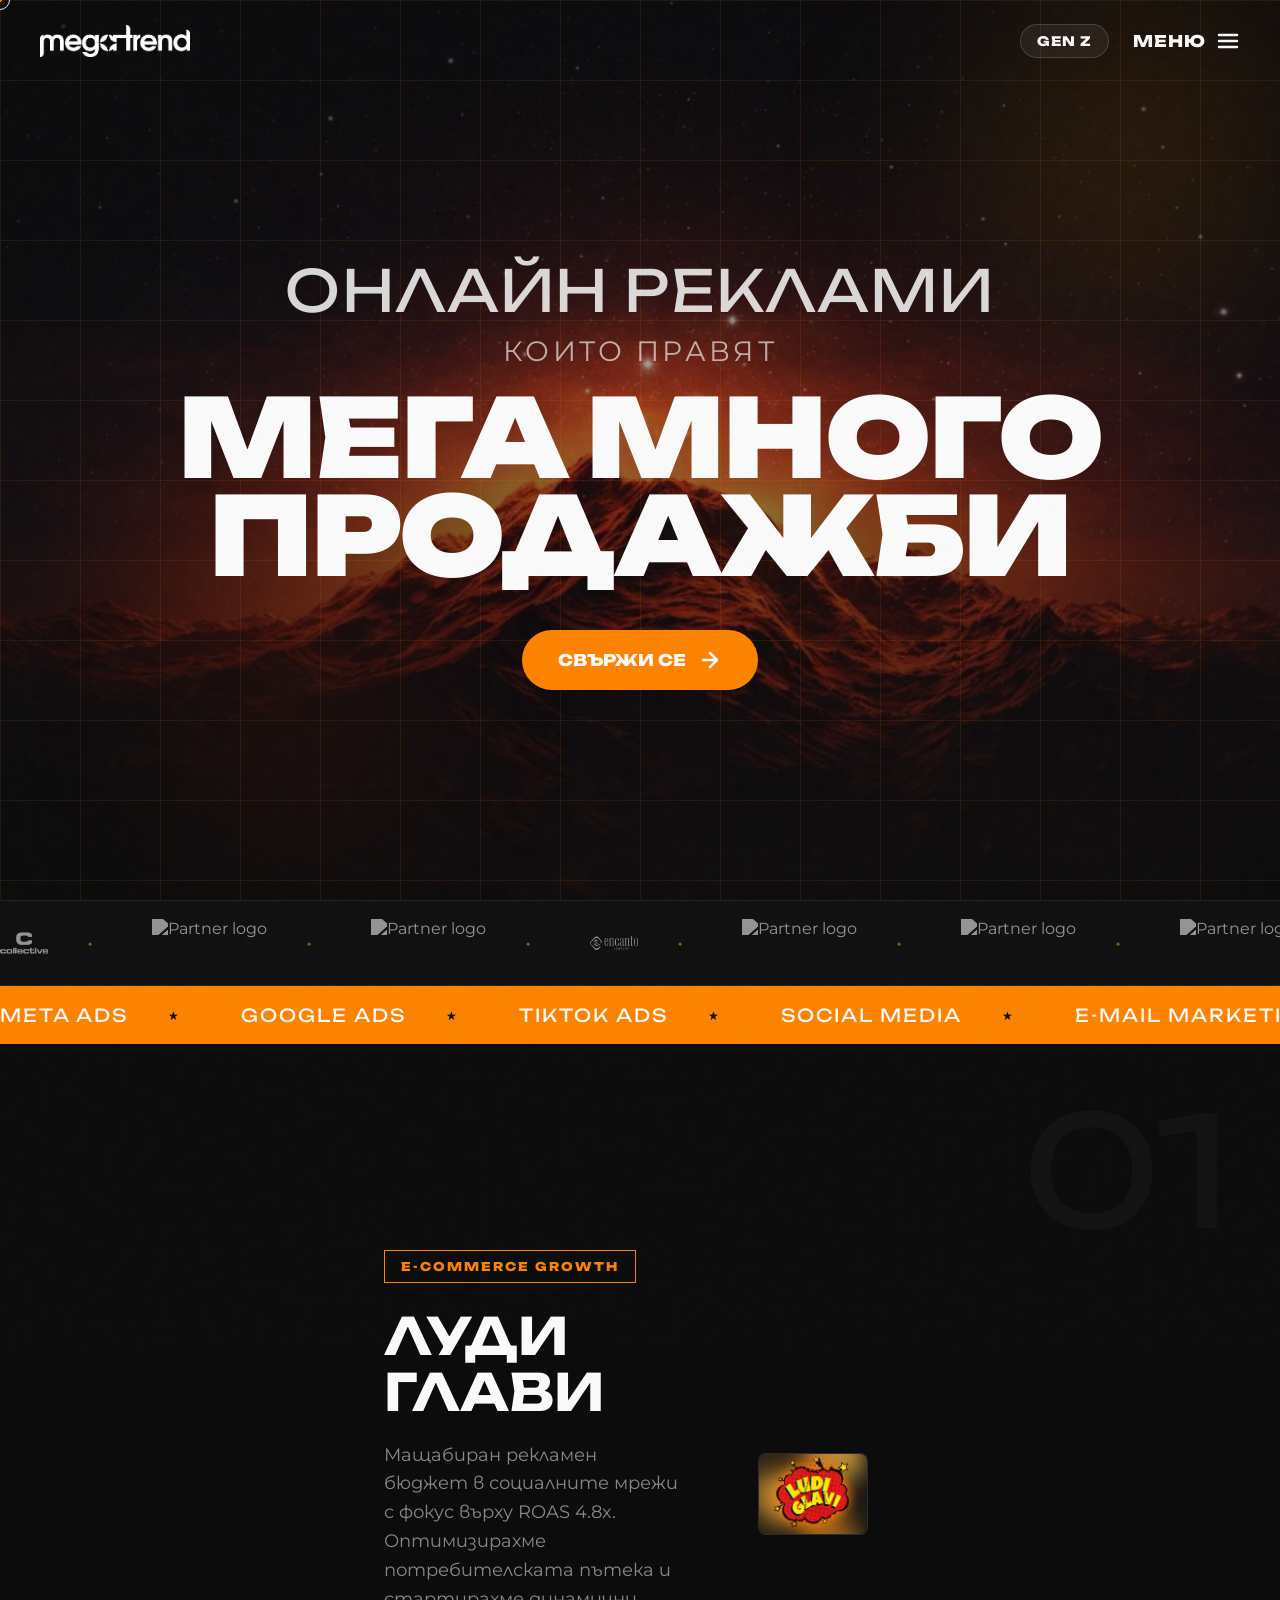
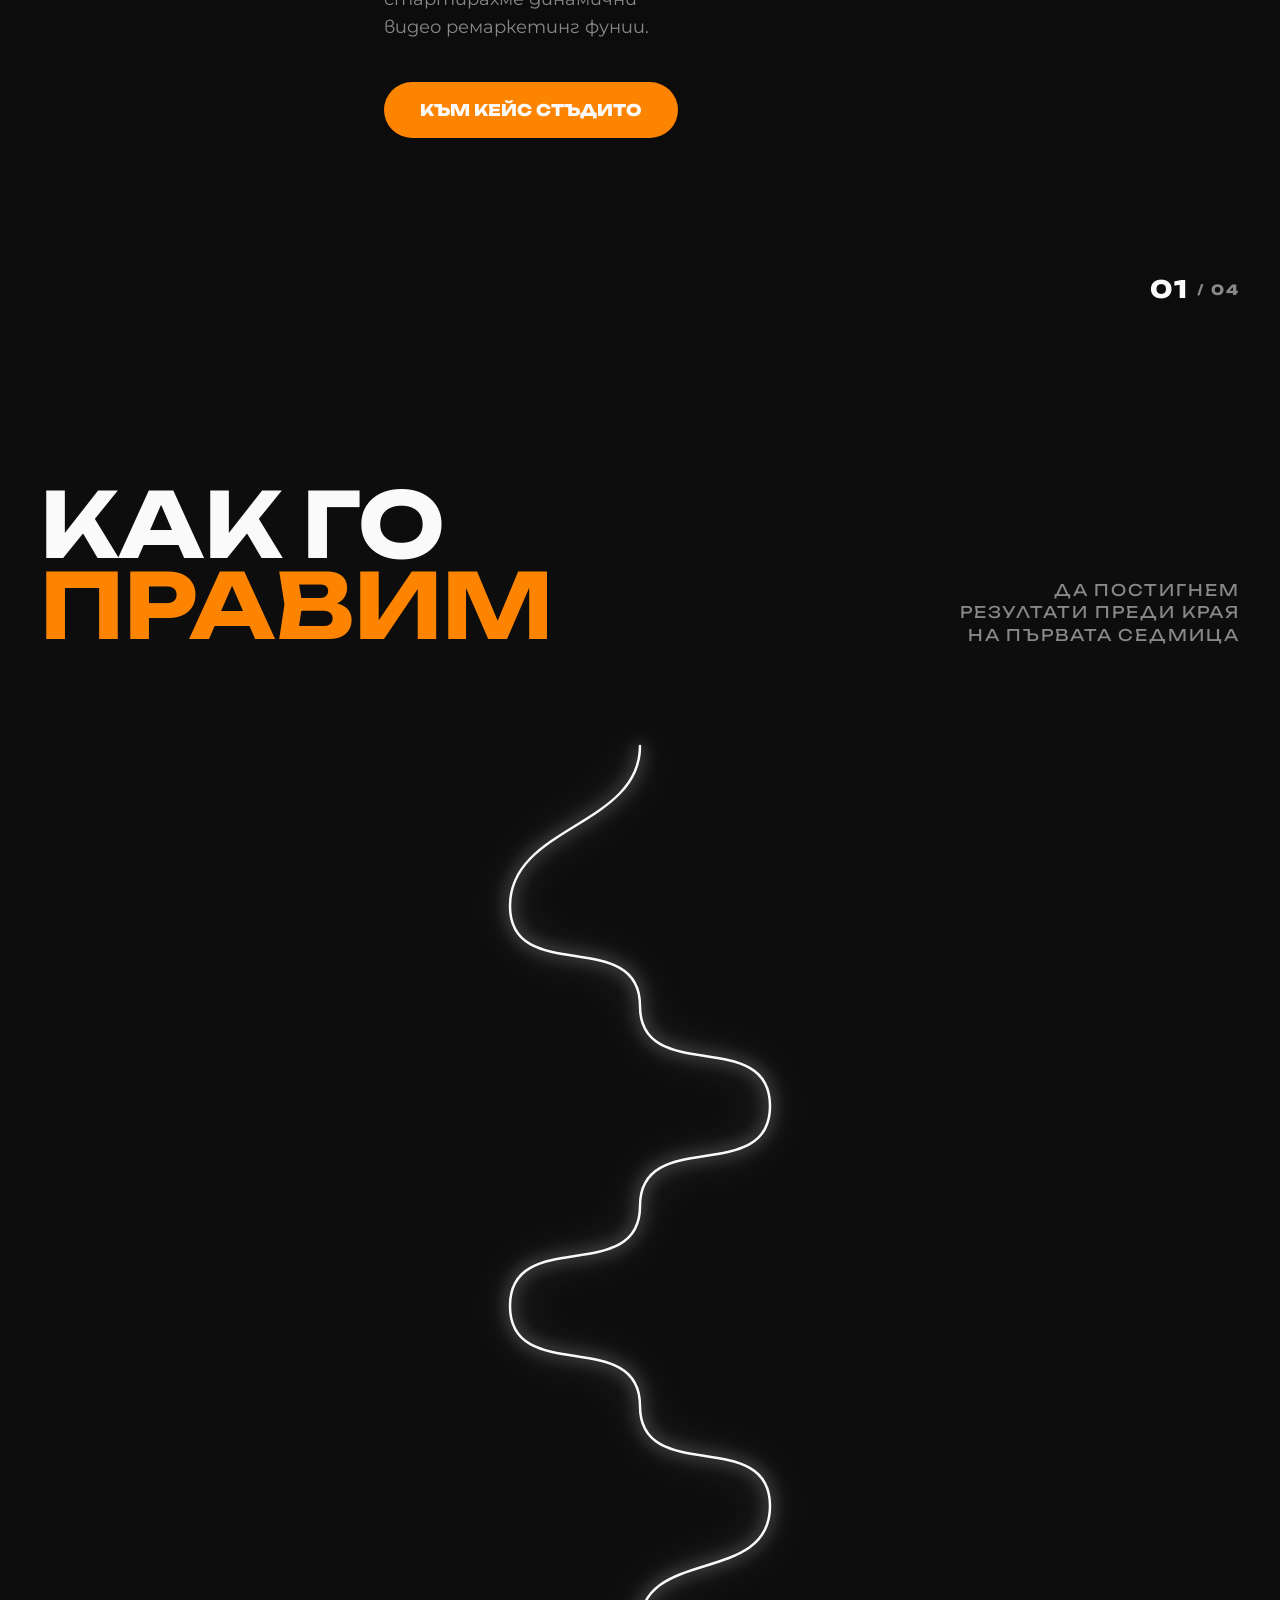
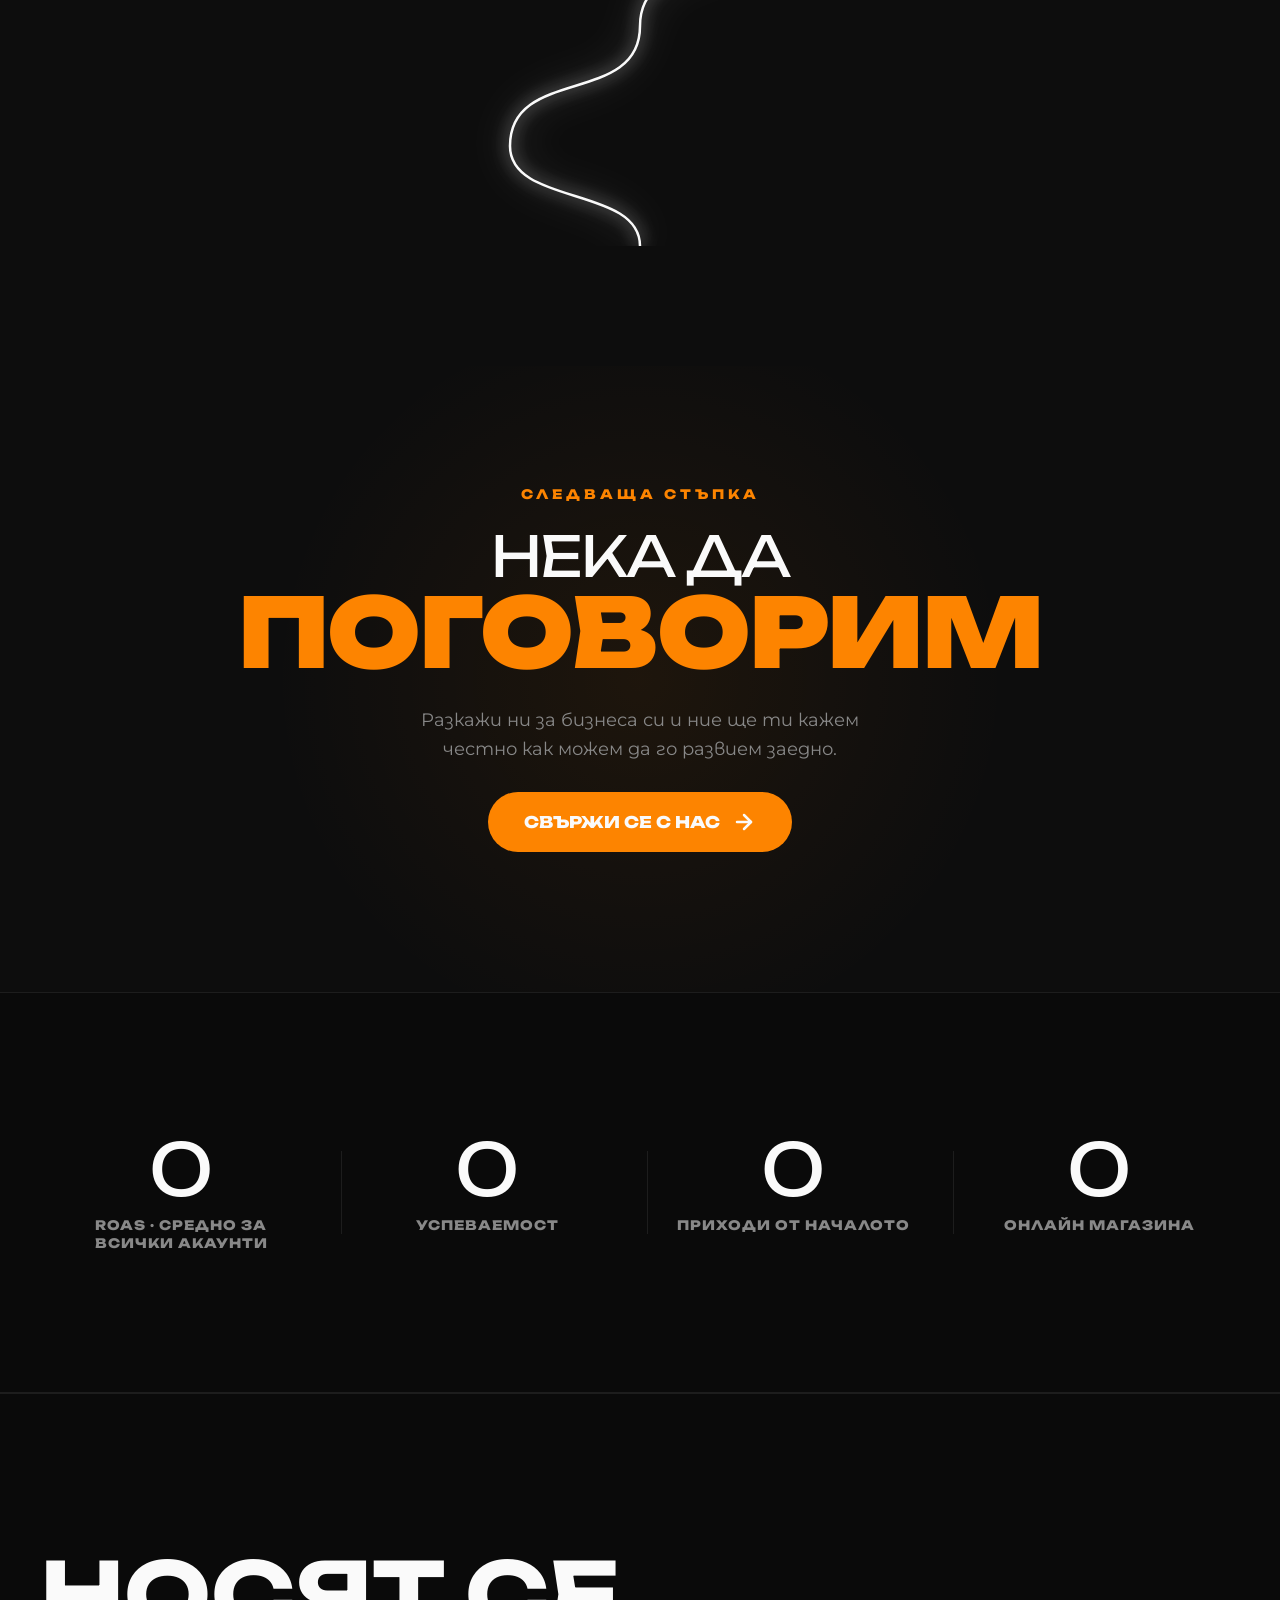
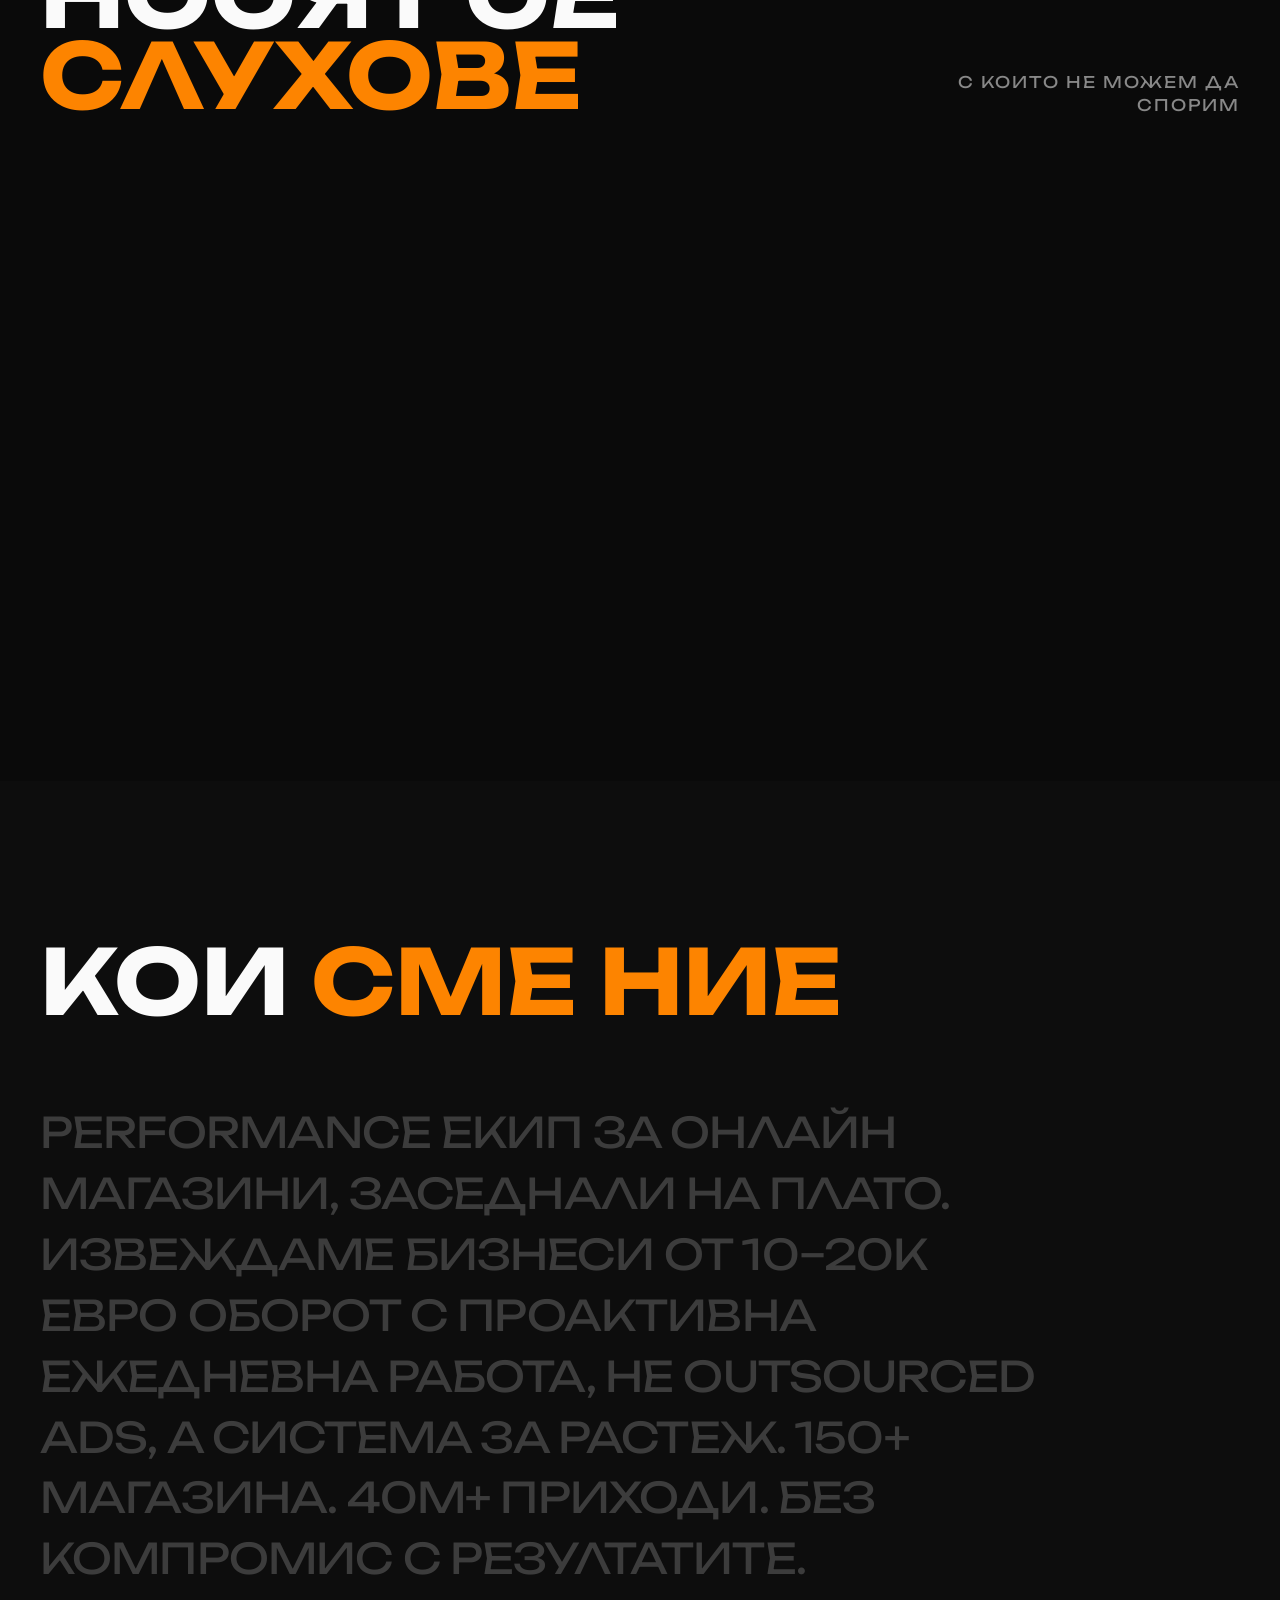
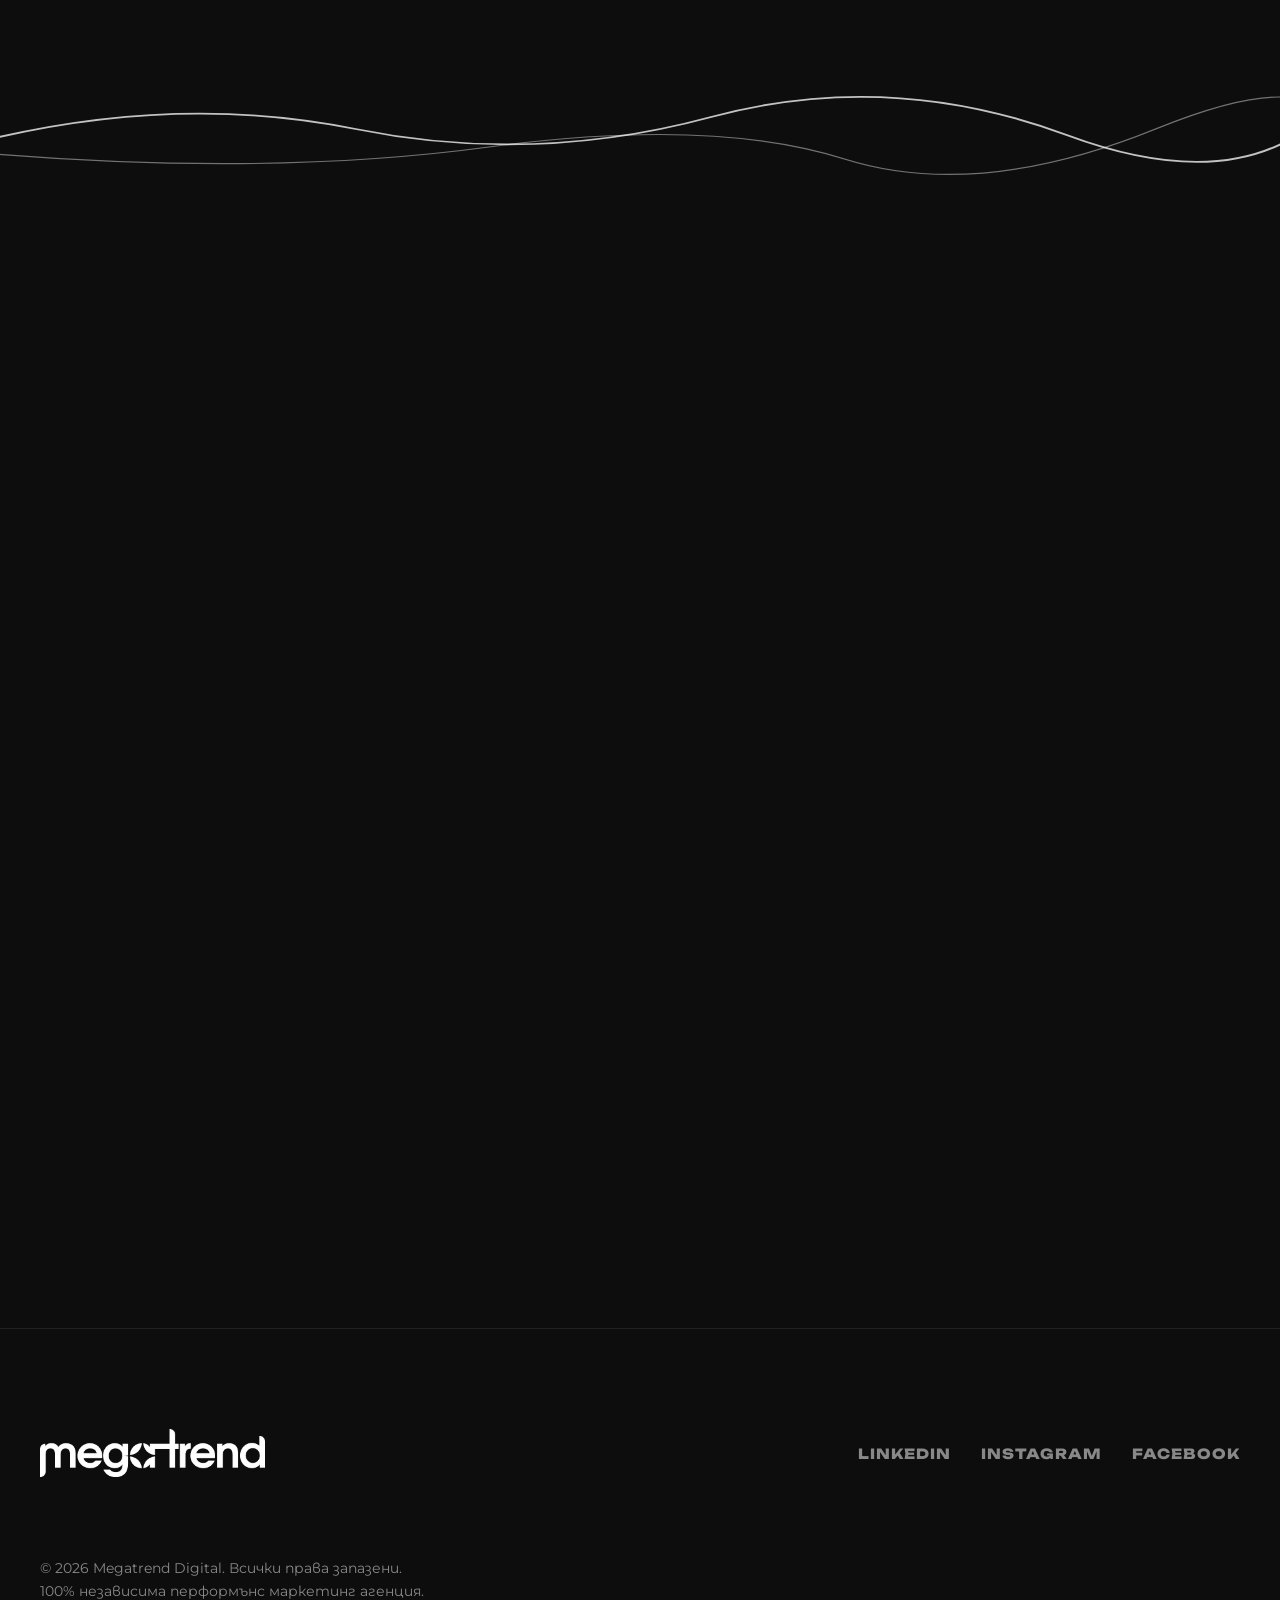
==== megatrend/index.html @ 22382634 "Add files via upload" ====
<!DOCTYPE html>
<html lang="bg">
<head>
  <meta charset="UTF-8">
  <meta name="viewport" content="width=device-width, initial-scale=1.0">
  <title>Megatrend Digital | Performance Marketing Agency</title>
  <meta name="description" content="Ние сме Megatrend Digital – перформънс маркетингова агенция за брандове, които искат да мащабират своя онлайн бизнес с измерим ROI и смели криейтиви.">
  
  <link rel="stylesheet" href="style.css">
  <script src="https://cdnjs.cloudflare.com/ajax/libs/gsap/3.12.5/gsap.min.js"></script>
  <script src="https://cdnjs.cloudflare.com/ajax/libs/gsap/3.12.5/ScrollTrigger.min.js"></script>
</head>
<body>

  <!-- Custom Cursor -->
  <div class="custom-cursor" id="customCursor">
    <div class="custom-cursor-text">ВИЖ</div>
  </div>
  <div class="custom-cursor-dot" id="customCursorDot"></div>

  <!-- Noise Background Overlay -->
  <div class="noise-overlay"></div>

  <!-- Main Header -->
  <header class="main-header">
    <a href="#" class="logo magnetic" id="headerLogo">
      <img src="assets/logo-white.png" alt="Megatrend" class="logo-img">
    </a>
    <div class="header-actions">
      <button class="lang-toggle magnetic" id="langToggle" aria-label="Switch language">GEN Z</button>
      <button class="menu-trigger magnetic" id="menuBtn">
        <span data-i18n="menu">МЕНЮ</span>
        <svg width="24" height="24" viewBox="0 0 24 24" fill="none" xmlns="http://www.w3.org/2000/svg">
          <path d="M3 12H21" stroke="currentColor" stroke-width="2.5" stroke-linecap="round"/>
          <path d="M3 6H21" stroke="currentColor" stroke-width="2.5" stroke-linecap="round"/>
          <path d="M3 18H21" stroke="currentColor" stroke-width="2.5" stroke-linecap="round"/>
        </svg>
      </button>
    </div>
  </header>

  <!-- Menu overlay + bubble -->
  <div class="nav-overlay" id="navOverlay"></div>
  <div class="nav-drawer" id="navDrawer">
    <button class="drawer-close" id="drawerClose" data-i18n="close">ЗАТВОРИ</button>
    <ul class="nav-menu">
      <li class="nav-item"><a href="#" class="nav-link" data-i18n="navHome">НАЧАЛО</a></li>
      <li class="nav-item"><a href="#works" class="nav-link" data-i18n="navWorks">ПРОЕКТИ</a></li>
      <li class="nav-item"><a href="#services" class="nav-link" data-i18n="navServices">КАКВО ПРАВИМ</a></li>
      <li class="nav-item"><a href="#about" class="nav-link" data-i18n="navAbout">КОИ СМЕ НИЕ</a></li>
      <li class="nav-item"><a href="#contact" class="nav-link" data-i18n="navContact">КОНТАКТИ</a></li>
    </ul>
    
    <div class="drawer-footer">
      <div class="drawer-info">
        <h4>Megatrend Digital</h4>
      </div>
      <div class="drawer-socials">
        <a href="#" class="magnetic">LinkedIn</a>
        <a href="#" class="magnetic">Instagram</a>
        <a href="#" class="magnetic">Facebook</a>
      </div>
    </div>
  </div>

  <!-- Hero Section -->
  <section class="hero-section">
    <div class="hero-bg">
      <img src="assets/hero-bg.png" alt="" class="hero-bg-img">
      <div class="hero-bg-gradient"></div>
    </div>
    <div class="grid-bg"></div>
    <div class="orb orb-1"></div>
    <div class="orb orb-2"></div>
    <div class="orb orb-3"></div>
    <div class="container">
      <h1 class="hero-title" id="heroTitle">
        <div class="hero-line"><span data-i18n="heroLine1">ОНЛАЙН РЕКЛАМИ</span></div>
        <div class="hero-line"><span class="hero-title-sub" data-i18n="heroLine3">КОИТО ПРАВЯТ</span></div>
        <div class="hero-line"><span class="hero-title-mega" data-i18n="heroLine4">МЕГА МНОГО ПРОДАЖБИ</span></div>
      </h1>
      <a href="#contact" class="hero-cta-btn magnetic">
        <span data-i18n="heroCta">СВЪРЖИ СЕ</span>
        <svg width="24" height="24" viewBox="0 0 24 24" fill="none" xmlns="http://www.w3.org/2000/svg">
          <path d="M5 12H19" stroke="currentColor" stroke-width="2.5" stroke-linecap="round" stroke-linejoin="round"/>
          <path d="M12 5L19 12L12 19" stroke="currentColor" stroke-width="2.5" stroke-linecap="round" stroke-linejoin="round"/>
        </svg>
      </a>
    </div>
  </section>

  <!-- Logos Marquee Strip (reverse direction) -->
  <div class="marquee-strip marquee-strip--logos">
    <div class="marquee-track marquee-track--reverse">
      <span class="marquee-logo-item"><img src="loga/82x82px_logo_1.png" alt="Partner logo"></span>
      <span class="marquee-logo-item"><img src="loga/untitled-design-6.png" alt="Partner logo"></span>
      <span class="marquee-logo-item"><img src="loga/untitled-design-5.png" alt="Partner logo"></span>
      <span class="marquee-logo-item"><img src="loga/82x82px_logo_2.png" alt="Partner logo"></span>
      <span class="marquee-logo-item"><img src="loga/parfen-svg.avif" alt="Partner logo"></span>
      <span class="marquee-logo-item"><img src="loga/untitled-design-7.png" alt="Partner logo"></span>
      <span class="marquee-logo-item"><img src="loga/untitled-design-4.png" alt="Partner logo"></span>
      <span class="marquee-logo-item"><img src="loga/82x82px_logo_6.png" alt="Partner logo"></span>
      <span class="marquee-logo-item"><img src="loga/untitled-design.png" alt="Partner logo"></span>
      <span class="marquee-logo-item"><img src="loga/82x82px_logo_1.png" alt="Partner logo"></span>
      <span class="marquee-logo-item"><img src="loga/untitled-design-6.png" alt="Partner logo"></span>
      <span class="marquee-logo-item"><img src="loga/untitled-design-5.png" alt="Partner logo"></span>
      <span class="marquee-logo-item"><img src="loga/82x82px_logo_2.png" alt="Partner logo"></span>
      <span class="marquee-logo-item"><img src="loga/parfen-svg.avif" alt="Partner logo"></span>
      <span class="marquee-logo-item"><img src="loga/untitled-design-7.png" alt="Partner logo"></span>
      <span class="marquee-logo-item"><img src="loga/untitled-design-4.png" alt="Partner logo"></span>
      <span class="marquee-logo-item"><img src="loga/82x82px_logo_6.png" alt="Partner logo"></span>
      <span class="marquee-logo-item"><img src="loga/untitled-design.png" alt="Partner logo"></span>
    </div>
  </div>

  <!-- Marquee Ticker Strip -->
  <div class="marquee-strip">
    <div class="marquee-track">
      <span class="marquee-item">META ADS</span>
      <span class="marquee-item">GOOGLE ADS</span>
      <span class="marquee-item">TIKTOK ADS</span>
      <span class="marquee-item">SOCIAL MEDIA</span>
      <span class="marquee-item">E-MAIL MARKETING</span>
      <span class="marquee-item">WEB DEVELOPMENT</span>
      <span class="marquee-item">BRANDING</span>
      <span class="marquee-item">MARKETING STRATEGY</span>
    </div>
  </div>

  <!-- Horizontal Scroll Section (Case Studies) -->
  <section class="horizontal-scroll-container" id="works">
    <div class="works-progress" id="worksProgress"></div>
    <div class="slide-counter" id="slideCounter">
      <span class="slide-counter-current" id="slideCounterNum">01</span>
      <span>/ 04</span>
    </div>
    <div class="horizontal-scroll-wrapper" id="scrollWrapper">
      
      <div class="horizontal-slide case-slide">
        <div class="slide-num">01</div>
        <div class="slide-content">
          <div class="slide-info case-reveal">
            <span class="slide-tag">E-commerce Growth</span>
            <h3>ЛУДИ ГЛАВИ</h3>
            <p>
              Мащабиран рекламен бюджет в социалните мрежи с фокус върху ROAS 4.8x. Оптимизирахме потребителската пътека и стартирахме динамични видео ремаркетинг фунии.
            </p>
            <a href="case-study-ludi-glavi.html" class="hero-cta-btn magnetic">
              <span data-i18n="caseCta">КЪМ КЕЙС СТЪДИТО</span>
            </a>
          </div>
          <div class="slide-media case-reveal">
            <div class="slide-img-mock">
              <img src="assets/ludiglavi.jpeg" alt="Луди Глави" style="width: 100%; height: 100%; object-fit: cover;">
            </div>
          </div>
        </div>
      </div>

      <div class="horizontal-slide case-slide">
        <div class="slide-num">02</div>
        <div class="slide-content">
          <div class="slide-info case-reveal">
            <span class="slide-tag">Lead Generation</span>
            <h3>Dragon Print</h3>
            <p>
              Автоматизирани фунии за лийдове в LinkedIn и Google Search. Чрез A/B тестване на landing страници увеличихме конверсията двойно.
            </p>
            <a href="case-study-dragon-print.html" class="hero-cta-btn magnetic">
              <span data-i18n="caseCta">КЪМ КЕЙС СТЪДИТО</span>
            </a>
          </div>
          <div class="slide-media case-reveal">
            <div class="slide-img-mock">
              <img src="assets/dragonprint.jpeg" alt="Dragon Print" style="width: 100%; height: 100%; object-fit: cover;">
            </div>
          </div>
        </div>
      </div>

      <div class="horizontal-slide case-slide">
        <div class="slide-num">03</div>
        <div class="slide-content">
          <div class="slide-info case-reveal">
            <span class="slide-tag">SaaS Marketing</span>
            <h3>ДЕТСКА АКАЕМИЯ SUPER KIDS</h3>
            <p>
              Глобална кампания в Google UAC, Apple Search Ads и TikTok Spark Ads. 120+ криейтив вариации в 14 държави.
            </p>
            <a href="case-study-super-kids.html" class="hero-cta-btn magnetic">
              <span data-i18n="caseCta">КЪМ КЕЙС СТЪДИТО</span>
            </a>
          </div>
          <div class="slide-media case-reveal">
            <div class="slide-img-mock">
              <img src="assets/superkids.jpeg" alt="Super Kids Academy" style="width: 100%; height: 100%; object-fit: cover;">
            </div>
          </div>
        </div>
      </div>

      <div class="horizontal-slide case-slide">
        <div class="slide-num">04</div>
        <div class="slide-content">
          <div class="slide-info case-reveal">
            <span class="slide-tag">E-commerce Scalability</span>
            <h3>Liv.bg</h3>
            <p>
              Цялостна performance маркетинг стратегия, целяща максимален обхват и висока възвръщаемост на инвестициите за продуктовата гама.
            </p>
            <a href="case-study-liv-bg.html" class="hero-cta-btn magnetic">
              <span data-i18n="caseCta">КЪМ КЕЙС СТЪДИТО</span>
            </a>
          </div>
          <div class="slide-media case-reveal">
            <div class="slide-img-mock">
              <img src="assets/liv.jpeg" alt="Liv.bg" style="width: 100%; height: 100%; object-fit: cover;">
            </div>
          </div>
        </div>
      </div>

    </div>
  </section>

  <!-- Process Path Section -->
  <section class="path-section" id="services">
    <div class="container">
      <div class="section-header">
        <h2 class="section-title"><span data-i18n="servicesTitle1">КАК ГО</span> <span data-i18n="servicesTitle2">ПРАВИМ</span></h2>
        <div class="section-sub" data-i18n="servicesSub">да постигнем резултати преди края на първата седмица</div>
      </div>

      <div class="process-timeline" id="processTimeline">
        <svg class="process-path-svg" viewBox="0 0 900 1120" preserveAspectRatio="xMidYMid meet" aria-hidden="true">
          <path class="process-path-bg" id="processPathBg" d="M450,20 C450,100 320,100 320,180 C320,260 450,200 450,280 C450,360 580,300 580,380 C580,460 450,400 450,480 C450,560 320,500 320,580 C320,660 450,600 450,680 C450,760 580,700 580,780 C580,860 450,820 450,900 C450,980 320,940 320,1020 C320,1080 450,1060 450,1120" fill="none"/>
          <path class="process-path-glow" id="processPathGlow" d="M450,20 C450,100 320,100 320,180 C320,260 450,200 450,280 C450,360 580,300 580,380 C580,460 450,400 450,480 C450,560 320,500 320,580 C320,660 450,600 450,680 C450,760 580,700 580,780 C580,860 450,820 450,900 C450,980 320,940 320,1020 C320,1080 450,1060 450,1120" fill="none"/>
        </svg>

        <div class="process-step process-step--left" data-step="1">
          <div class="process-step-circle">
            <span class="process-step-num">01</span>
          </div>
          <div class="process-step-card">
            <p data-i18n="pathStep1">Одит<br>до 24 часа</p>
          </div>
        </div>
        <div class="process-step process-step--right" data-step="2">
          <div class="process-step-circle">
            <span class="process-step-num">02</span>
          </div>
          <div class="process-step-card">
            <p data-i18n="pathStep2">Прогнози и цели<br>до 48</p>
          </div>
        </div>
        <div class="process-step process-step--left" data-step="3">
          <div class="process-step-circle">
            <span class="process-step-num">03</span>
          </div>
          <div class="process-step-card">
            <p data-i18n="pathStep3">Маркетинг план<br>до 72</p>
          </div>
        </div>
        <div class="process-step process-step--right" data-step="4">
          <div class="process-step-circle">
            <span class="process-step-num">04</span>
          </div>
          <div class="process-step-card">
            <p data-i18n="pathStep4">Старт на първите реклами<br>92 часа</p>
          </div>
        </div>
        <div class="process-step process-step--left" data-step="5">
          <div class="process-step-circle">
            <span class="process-step-num">05</span>
          </div>
          <div class="process-step-card">
            <p data-i18n="pathStep5">Първи резултати от нашата работа<br>до 168 часа</p>
          </div>
        </div>
      </div>
    </div>
  </section>
  
    <!-- Path CTA Section -->
    <section class="path-cta-section">
      <div class="container">
        <div class="path-cta-inner">
          <div class="path-cta-label" data-i18n="pathCtaLabel">СЛЕДВАЩА СТЪПКА</div>
          <h2 class="path-cta-heading">
            <span data-i18n="pathCtaLine1">НЕКА ДА</span>
            <span class="path-cta-accent" data-i18n="pathCtaLine2">ПОГОВОРИМ</span>
          </h2>
          <p class="path-cta-sub" data-i18n="pathCtaSub">Разкажи ни за бизнеса си и ние ще ти кажем честно как можем да го развием заедно.</p>
          <a href="#contact" class="hero-cta-btn magnetic">
            <span data-i18n="pathCtaBtn">СВЪРЖИ СЕ С НАС</span>
            <svg width="24" height="24" viewBox="0 0 24 24" fill="none" xmlns="http://www.w3.org/2000/svg">
              <path d="M5 12H19" stroke="currentColor" stroke-width="2.5" stroke-linecap="round" stroke-linejoin="round"/>
              <path d="M12 5L19 12L12 19" stroke="currentColor" stroke-width="2.5" stroke-linecap="round" stroke-linejoin="round"/>
            </svg>
          </a>
        </div>
      </div>
    </section>  

  <!-- Interactive Stats Board -->
  <section class="stats-section" id="stats">
    <div class="container">
      <div class="stats-grid">
        <div class="stat-item">
          <div class="stat-num" id="stat1">0</div>
          <div class="stat-label" data-i18n="stat1">ROAS · СРЕДНО ЗА ВСИЧКИ АКАУНТИ</div>
        </div>
        <div class="stat-item">
          <div class="stat-num" id="stat2">0</div>
          <div class="stat-label" data-i18n="stat2">УСПЕВАЕМОСТ</div>
        </div>
        <div class="stat-item">
          <div class="stat-num" id="stat3">0</div>
          <div class="stat-label" data-i18n="stat3">ПРИХОДИ ОТ НАЧАЛОТО</div>
        </div>
        <div class="stat-item">
          <div class="stat-num" id="stat4">0</div>
          <div class="stat-label" data-i18n="stat4">ОНЛАЙН МАГАЗИНА</div>
        </div>
      </div>
    </div>
  </section>

  <!-- Testimonials -->
  <section class="testimonials-section" id="testimonials">
    <div class="container">
      <div class="section-header">
        <h2 class="section-title"><span data-i18n="testTitle1">НОСЯТ СЕ</span> <span data-i18n="testTitle2">СЛУХОВЕ</span></h2>
        <div class="section-sub" data-i18n="testSub">с които не можем да спорим</div>
      </div>
      <div class="testimonials-track" id="testimonialsTrack">
        <div class="testimonial-card" data-tilt="1">
          <div class="testimonial-inner">
            <div class="testimonial-quote">"</div>
            <div class="testimonial-stars">★★★★★</div>
            <p class="testimonial-text" data-i18n="test1text">Препоръчвам с две ръце!!! Професионалист в работата си! Издигна моите социални мрежи на високо ниво.</p>
            <div class="testimonial-author">
              <div class="testimonial-avatar">IP</div>
              <div>
                <strong data-i18n="test1name">Artifox Studio</strong>
                <span data-i18n="test1role">Founder</span>
              </div>
            </div>
          </div>
        </div>
        <div class="testimonial-card" data-tilt="2">
          <div class="testimonial-inner">
            <div class="testimonial-quote">"</div>
            <div class="testimonial-stars">★★★★★</div>
            <p class="testimonial-text" data-i18n="test2text">Изключително съм доволен от услугите на фирма Mega Trend Digital. Екипът работи професионално и реагира бързо при възникнали последващи въпроси и проблеми. Отново бих се възползвал от техните услуги за управление на рекламни ми акаунти в Meta и Google.</p>
            <div class="testimonial-author">
              <div class="testimonial-avatar">bp</div>
              <div>
                <strong data-i18n="test2name">bgpampersi</strong>
                <span data-i18n="test2role">Founder</span>
              </div>
            </div>
          </div>
        </div>
        <div class="testimonial-card" data-tilt="3">
          <div class="testimonial-inner">
            <div class="testimonial-quote">"</div>
            <div class="testimonial-stars">★★★★★</div>
            <p class="testimonial-text" data-i18n="test3text">Невероятни професионалисти! Това, което получих и продължавам да получавам като услуга, е над обичайното ниво за българския пазар.</p>
            <div class="testimonial-author">
              <div class="testimonial-avatar">PG</div>
              <div>
                <strong data-i18n="test3name">Петър Гроздев</strong>
                <span data-i18n="test3role">Founder</span>
              </div>
            </div>
          </div>
        </div>
      </div>
    </div>
  </section>

  <!-- About Section -->
  <section class="about-section" id="about">
    <div class="container">
      <div class="section-header">
        <h2 class="section-title"><span data-i18n="aboutTitle1">КОИ</span> <span data-i18n="aboutTitle2">СМЕ НИЕ</span></h2>
      </div>
      <div class="about-text" id="aboutText" data-i18n="aboutText">
        Performance екип за онлайн магазини, заседнали на плато. Извеждаме бизнеси от 10–20K евро оборот с проактивна ежедневна работа, не outsourced ads, а система за растеж. 150+ магазина. 40M+ приходи. Без компромис с резултатите.
      </div>
    </div>
  </section>

  <!-- Contact overlap wrapper -->
  <div class="contact-overlap-zone" id="contactOverlapZone">
  <!-- Chalk scratch transition -->
  <div class="chalk-bridge" id="chalkBridge">
    <svg class="chalk-svg" viewBox="0 0 1440 200" preserveAspectRatio="none" aria-hidden="true">
      <path class="chalk-path" id="chalkPath1" d="M-20,120 Q200,40 400,100 T800,80 T1200,110 T1500,60" fill="none"/>
      <path class="chalk-path chalk-path--2" id="chalkPath2" d="M-20,140 Q300,180 550,130 T950,150 T1300,100 T1500,130" fill="none"/>
    </svg>
  </div>

  <!-- Contact Section -->
  <section class="contact-section" id="contact">
    <div class="container">
      <div class="contact-card" id="contactCard">
        <div class="contact-layout">
        
        <div class="contact-header">
          <h2 data-i18n="contactHeading">СВЪРЖИ СЕ С НАС</h2>
          <p data-i18n="contactDesc">
            Не работим с всеки. Работим само с брандове, които са готови да инвестират, да тестват агресивно и да скалират сериозно. Ако това си ти – свържи се с нас.
          </p>
          <div class="contact-info">
            <div class="contact-info-item">
              <h4 data-i18n="contactEmailLabel">ПИШИ НИ</h4>
              <a href="mailto:hello@megatrenddigital.com" class="magnetic">office@megatrenddigital.com</a>
            </div>
            <div class="contact-info-item">
              <h4 data-i18n="contactPhoneLabel">ОБАДИ СЕ</h4>
              <a href="tel:+359888888888" class="magnetic">+359 877 722 096</a>
            </div>
          </div>
        </div>

        <div>
          <form class="contact-form" id="contactForm">
            <!-- Name -->
            <div class="form-group">
              <input type="text" id="nameInput" class="form-input" placeholder=" " required>
              <label for="nameInput" class="form-label" data-i18n="formName">Име</label>
            </div>
            <!-- Email -->
            <div class="form-group">
              <input type="email" id="emailInput" class="form-input" placeholder=" " required>
              <label for="emailInput" class="form-label" data-i18n="formEmail">Имейл</label>
            </div>
                        <!-- Phone -->
                        <div class="form-group">
                          <input type="tel" id="phoneInput" class="form-input" placeholder=" ">
                          <label for="phoneInput" class="form-label">Телефон <span class="form-optional">(опционално)</span></label>
                        </div>
            <!-- Website (optional) -->
            <div class="form-group">
              <input type="url" id="websiteInput" class="form-input" placeholder=" ">
              <label for="websiteInput" class="form-label"><span data-i18n="formWebsite">Уебсайт</span> <span class="form-optional" data-i18n="formOptional">(опционално)</span></label>
            </div>
            <!-- Message -->
            <div class="form-group form-group--textarea">
              <textarea id="msgInput" class="form-input form-textarea" placeholder=" " rows="3" required></textarea>
              <label for="msgInput" class="form-label" data-i18n="formMsg">Съобщение</label>
            </div>

            <!-- Budget Slider -->
            <div class="form-group form-group--slider">
              <div class="slider-header">
                <span class="slider-label" data-i18n="formBudget">Месечен бюджет за реклама (€)</span>
                <span class="slider-value" id="budgetDisplay">1 000 €</span>
              </div>
              <div class="slider-track-wrap">
                <input type="range" id="budgetSlider" class="budget-slider" min="500" max="50000" step="500" value="1000">
                <div class="slider-fill" id="sliderFill"></div>
              </div>
              <div class="slider-ticks">
                <span>500€</span>
                <span>10K€</span>
                <span>25K€</span>
                <span>50K€+</span>
              </div>
            </div>

            <!-- Service chips -->
            <div class="form-group form-group--chips">
              <div class="chips-label" data-i18n="formService">Избери услуга</div>
              <div class="chips-grid" id="serviceChips">
                <button type="button" class="chip" data-value="Meta Ads">Meta Ads</button>
                <button type="button" class="chip" data-value="Google Ads">Google Ads</button>
                <button type="button" class="chip" data-value="TikTok Ads">TikTok Ads</button>
                <button type="button" class="chip" data-value="Social Media">Social Media</button>
                <button type="button" class="chip" data-value="E-mail Marketing">E-mail Marketing</button>
                <button type="button" class="chip" data-value="Marketing Strategy">Marketing Strategy</button>
                <button type="button" class="chip" data-value="Branding">Branding</button>
                <button type="button" class="chip" data-value="Web Development">Web Development</button>
              </div>
              <input type="hidden" id="serviceInput" name="service">
            </div>

            <button type="submit" class="submit-btn magnetic" data-i18n="formSubmit">ИЗПРАТИ ЗАПИТВАНЕ</button>
          </form>
        </div>

        </div>
      </div>
    </div>
  </section>
  </div>

  <!-- Footer -->
  <footer class="main-footer">
    <div class="container">
      <div class="footer-top">
        <img src="assets/logo-white.png" alt="Megatrend" class="footer-logo-img">
        <div class="footer-socials">
          <a href="#" class="magnetic">LinkedIn</a>
          <a href="#" class="magnetic">Instagram</a>
          <a href="#" class="magnetic">Facebook</a>
        </div>
      </div>
      
      <div class="footer-bottom">
        <p data-i18n="footerCopy">© 2026 Megatrend Digital. Всички права запазени.<br>
        100% независима перформънс маркетинг агенция.</p>
      </div>
    </div>
  </footer>

  <script src="app.js"></script>
</body>
</html>
---- megatrend/style.css ----
@import url('https://fonts.googleapis.com/css2?family=Unbounded:wght@400;700;900&family=Montserrat:ital,wght@0,300;0,400;0,500;0,700;1,400&display=swap');


:root {
  --color-bg-dark: #0d0d0d;
  --color-bg-card: #1a1a1a;
  --color-text-light: #fafafa;
  --color-text-muted: #888;
  --color-accent: #fd8400;
  --color-accent-hover: #fc3801;
  --color-accent-2: #fc3801;
  --color-border: rgba(250, 250, 250, 0.08);
  --color-border-focus: rgba(253, 132, 0, 0.5);
  
  --font-display: 'Unbounded', sans-serif;
  --font-title: 'Unbounded', sans-serif;
  --font-body: 'Montserrat', sans-serif;
  
  --cursor-size: 20px;
  --cursor-blend: difference;
}

/* Base Styles */
* {
  box-sizing: border-box;
  margin: 0;
  padding: 0;
  -webkit-font-smoothing: antialiased;
  -moz-osx-font-smoothing: grayscale;
}

html, body {
  background-color: var(--color-bg-dark);
  color: var(--color-text-light);
  font-family: var(--font-body);
  overflow-x: hidden;
  width: 100%;
}

/* Custom Scrollbar */
::-webkit-scrollbar {
  width: 8px;
}
::-webkit-scrollbar-track {
  background: var(--color-bg-dark);
}
::-webkit-scrollbar-thumb {
  background: var(--color-accent);
  border-radius: 4px;
}
::-webkit-scrollbar-thumb:hover {
  background: var(--color-accent-hover);
}

/* Custom Cursor */
.custom-cursor {
  position: fixed;
  top: 0;
  left: 0;
  width: var(--cursor-size);
  height: var(--cursor-size);
  border: 1px solid var(--color-text-light);
  border-radius: 50%;
  pointer-events: none;
  z-index: 9999;
  transform: translate(-50%, -50%);
  transition: width 0.2s, height 0.2s, background-color 0.2s, border-color 0.2s;
  mix-blend-mode: var(--cursor-blend);
}

.custom-cursor.hovered {
  width: 80px;
  height: 80px;
  background-color: var(--color-text-light);
  border-color: var(--color-text-light);
}

.custom-cursor-dot {
  position: fixed;
  top: 0;
  left: 0;
  width: 4px;
  height: 4px;
  background-color: var(--color-accent);
  border-radius: 50%;
  pointer-events: none;
  z-index: 9999;
  transform: translate(-50%, -50%);
}

.custom-cursor-text {
  position: absolute;
  top: 50%;
  left: 50%;
  transform: translate(-50%, -50%);
  color: #000;
  font-family: var(--font-title);
  font-size: 10px;
  font-weight: 800;
  letter-spacing: 1px;
  text-transform: uppercase;
  opacity: 0;
  pointer-events: none;
  transition: opacity 0.2s;
  white-space: nowrap;
}

.custom-cursor.hovered .custom-cursor-text {
  opacity: 1;
}

/* Noise overlay */
.noise-overlay {
  position: fixed;
  top: -50%;
  left: -50%;
  right: -50%;
  bottom: -50%;
  width: 200%;
  height: 200%;
  background: transparent url("data:image/svg+xml,%3Csvg viewBox='0 0 200 200' xmlns='http://www.w3.org/2000/svg'%3E%3Cfilter id='noiseFilter'%3E%3CfeTurbulence type='fractalNoise' baseFrequency='0.65' numOctaves='3' stitchTiles='stitch'/%3E%3C/filter%3E%3Crect width='100%25' height='100%25' filter='url(%23noiseFilter)'/%3E%3C/svg%3E") repeat;
  opacity: 0.015;
  pointer-events: none;
  z-index: 9998;
  animation: noiseAnimation 1.2s infinite;
}

@keyframes noiseAnimation {
  0% { transform: translate(0,0) }
  10% { transform: translate(-5%,-5%) }
  20% { transform: translate(-10%,5%) }
  30% { transform: translate(5%,-10%) }
  40% { transform: translate(-5%,15%) }
  50% { transform: translate(-10%,5%) }
  60% { transform: translate(15%,0) }
  70% { transform: translate(0,10%) }
  80% { transform: translate(-15%,15%) }
  90% { transform: translate(10%,-10%) }
  100% { transform: translate(5%,5%) }
}

/* Utility Styles */
.container {
  max-width: 1400px;
  margin: 0 auto;
  padding: 0 40px;
}

@media (max-width: 768px) {
  .container {
    padding: 0 20px;
  }
}

/* Navigation & Header */
.main-header {
  position: fixed;
  top: 0;
  left: 0;
  width: 100%;
  display: flex;
  justify-content: space-between;
  align-items: center;
  padding: 24px 40px;
  z-index: 1000;
  transition: transform 0.45s cubic-bezier(0.25, 1, 0.5, 1), background 0.35s ease, backdrop-filter 0.35s ease, padding 0.35s ease, border-color 0.35s ease;
  border-bottom: 1px solid transparent;
}

.main-header.scrolled {
  background: rgba(13, 13, 13, 0.82);
  backdrop-filter: blur(14px);
  -webkit-backdrop-filter: blur(14px);
  border-bottom-color: rgba(255, 255, 255, 0.06);
  padding: 14px 40px;
}

.main-header.scrolled .logo-img {
  height: 24px;
}

.main-header.header-hidden {
  transform: translateY(-110%);
}

.logo-img {
  height: 32px;
  width: auto;
  display: block;
  transition: height 0.35s ease;
}

.footer-logo-img {
  height: 48px;
  width: auto;
  display: block;
}

.header-actions {
  display: flex;
  align-items: center;
  gap: 24px;
}

.logo {
  text-decoration: none;
  display: inline-block;
  transition: transform 0.3s cubic-bezier(0.25, 1, 0.5, 1);
}

.lang-toggle {
  background: rgba(255, 255, 255, 0.06);
  border: 1px solid rgba(255, 255, 255, 0.15);
  color: var(--color-text-light);
  font-family: var(--font-title);
  font-size: 13px;
  font-weight: 800;
  letter-spacing: 1px;
  padding: 8px 16px;
  border-radius: 50px;
  cursor: pointer;
  transition: background 0.3s, border-color 0.3s, color 0.3s;
}

.lang-toggle:hover,
.lang-toggle.active {
  background: var(--color-accent);
  border-color: var(--color-accent);
  color: #0d0d0d;
}

.menu-trigger {
  background: none;
  border: none;
  color: var(--color-text-light);
  font-family: var(--font-title);
  font-size: 16px;
  font-weight: 800;
  cursor: pointer;
  display: flex;
  align-items: center;
  gap: 10px;
  letter-spacing: 1px;
  text-transform: uppercase;
  position: relative;
  overflow: hidden;
  padding: 5px 0;
}

.menu-trigger::after {
  content: '';
  position: absolute;
  bottom: 0;
  left: 0;
  width: 100%;
  height: 2px;
  background-color: var(--color-accent);
  transform: scaleX(0);
  transform-origin: right;
  transition: transform 0.3s cubic-bezier(0.25, 1, 0.5, 1);
}

.menu-trigger:hover::after {
  transform: scaleX(1);
  transform-origin: left;
}

.menu-trigger span {
  display: inline-block;
  transition: transform 0.3s;
}

.menu-trigger:hover span {
  transform: translateY(-2px);
}

/* Nav bubble menu */
.nav-overlay {
  position: fixed;
  inset: 0;
  background: rgba(0, 0, 0, 0.55);
  backdrop-filter: blur(4px);
  opacity: 0;
  pointer-events: none;
  z-index: 1999;
  transition: opacity 0.35s ease;
}

.nav-overlay.open {
  opacity: 1;
  pointer-events: auto;
}

.nav-drawer {
  position: fixed;
  top: 84px;
  right: 24px;
  width: min(440px, calc(100vw - 32px));
  max-height: calc(100vh - 100px);
  overflow-y: auto;
  overflow-x: hidden;
  background-color: #fd8400;
  color: #0d0d0d;
  z-index: 2000;
  border-radius: 28px;
  padding: 72px 48px 40px;
  box-shadow: 0 24px 80px rgba(0, 0, 0, 0.45);
  transform: scale(0.85) translateY(-16px);
  opacity: 0;
  pointer-events: none;
  transform-origin: top right;
  transition: transform 0.55s cubic-bezier(0.34, 1.45, 0.64, 1), opacity 0.35s ease;
  display: flex;
  flex-direction: column;
  justify-content: flex-start;
}

.nav-drawer.open {
  transform: scale(1) translateY(0);
  opacity: 1;
  pointer-events: auto;
}

.drawer-close {
  position: absolute;
  top: 18px;
  right: 22px;
  background: rgba(0, 0, 0, 0.12);
  border: none;
  color: #0d0d0d;
  font-family: var(--font-title);
  font-size: 12px;
  font-weight: 800;
  cursor: pointer;
  letter-spacing: 1px;
  text-transform: uppercase;
  padding: 8px 14px;
  border-radius: 50px;
}

.drawer-close:hover {
  background: rgba(0, 0, 0, 0.2);
  color: #fff;
}

.nav-menu {
  list-style: none;
  display: flex;
  flex-direction: column;
  gap: 12px;
  max-width: 100%;
  gap: 18px;
}

.nav-item {
  overflow: hidden;
}

.nav-link {
  font-family: var(--font-display);
  font-size: clamp(28px, 6vw, 52px);
  line-height: 0.95;
  text-transform: uppercase;
  color: #0d0d0d;
  text-decoration: none;
  display: inline-block;
  transition: color 0.3s, transform 0.3s;
  transform: translateY(110%);
}

.nav-drawer.open .nav-link {
  transform: translateY(0);
  transition: transform 0.7s cubic-bezier(0.25, 1, 0.5, 1);
}

.nav-drawer.open .nav-item:nth-child(1) .nav-link { transition-delay: 0.08s; }
.nav-drawer.open .nav-item:nth-child(2) .nav-link { transition-delay: 0.14s; }
.nav-drawer.open .nav-item:nth-child(3) .nav-link { transition-delay: 0.2s; }
.nav-drawer.open .nav-item:nth-child(4) .nav-link { transition-delay: 0.26s; }
.nav-drawer.open .nav-item:nth-child(5) .nav-link { transition-delay: 0.32s; }

.nav-link:hover {
  color: #fff;
  transform: skewX(-3deg) translateX(8px);
}

.drawer-footer {
  margin-top: 32px;
  padding-top: 24px;
  border-top: 1px solid rgba(0, 0, 0, 0.12);
  display: flex;
  flex-direction: column;
  gap: 16px;
  align-items: flex-start;
}

.drawer-info h4 {
  font-family: var(--font-title);
  text-transform: uppercase;
  font-size: 11px;
  color: rgba(0, 0, 0, 0.55);
  letter-spacing: 1px;
}

.drawer-socials {
  display: flex;
  flex-wrap: wrap;
  gap: 16px 20px;
  width: 100%;
}

.drawer-socials a {
  color: #0d0d0d;
  text-decoration: none;
  font-weight: 700;
  text-transform: uppercase;
  font-size: 12px;
  letter-spacing: 1px;
  white-space: nowrap;
}

.drawer-socials a:hover {
  color: #fff;
}

@media (max-width: 768px) {
  .nav-drawer {
    top: 72px;
    right: 16px;
    width: calc(100vw - 32px);
    padding: 52px 24px 24px;
  }

  .nav-link {
    font-size: clamp(24px, 8vw, 36px);
  }
}

/* Hero Section */
.hero-section {
  height: 100vh;
  min-height: 600px;
  display: flex;
  flex-direction: column;
  justify-content: center;
  position: relative;
  padding: 100px 0 60px;
  z-index: 10;
  overflow: hidden;
}

.hero-section .container {
  display: flex;
  flex-direction: column;
  align-items: center;
  text-align: center;
}

.hero-bg {
  position: absolute;
  inset: 0;
  z-index: -2;
}

.hero-bg-img {
  width: 100%;
  height: 100%;
  object-fit: cover;
  object-position: center 40%;
}

.hero-bg-gradient {
  position: absolute;
  inset: 0;
  background:
    linear-gradient(to bottom, rgba(13, 13, 13, 0.7) 0%, rgba(13, 13, 13, 0.35) 45%, rgba(13, 13, 13, 0.8) 100%),
    linear-gradient(to right, rgba(13, 13, 13, 0.5) 0%, transparent 50%, rgba(13, 13, 13, 0.3) 100%);
}

.hero-subtitle {
  font-family: var(--font-title);
  color: var(--color-accent);
  text-transform: uppercase;
  letter-spacing: 4px;
  font-size: clamp(14px, 2vw, 18px);
  margin-bottom: 30px;
  font-weight: 800;
  min-height: 1.5em;
}

.street-tag {
  display: inline-block;
  position: relative;
  padding: 10px 18px;
  border: 1px solid rgba(253, 132, 0, 0.35);
  background: rgba(253, 132, 0, 0.06);
  transform: skewX(-6deg);
  overflow: hidden;
}

.street-tag::before {
  content: '';
  position: absolute;
  inset: 0;
  background: linear-gradient(105deg, transparent 40%, rgba(255,255,255,0.12) 50%, transparent 60%);
  transform: translateX(-120%);
}

.street-text {
  display: inline-flex;
  flex-wrap: nowrap;
  white-space: nowrap;
  transform: skewX(6deg);
}

.street-char {
  display: inline-block;
  opacity: 0;
  transform: translateY(120%) skewX(-12deg);
}

.street-underline {
  position: absolute;
  left: 8px;
  right: 8px;
  bottom: 4px;
  height: 10px;
  transform: skewX(6deg);
}

.street-underline-path {
  stroke: #fafafa;
  stroke-width: 2.5;
  stroke-linecap: round;
  filter: drop-shadow(0 0 6px rgba(255, 255, 255, 0.6));
}

.street-tag.street-shine::before {
  animation: streetShine 0.7s ease forwards;
}

@keyframes streetShine {
  to { transform: translateX(120%); }
}

@media (max-width: 768px) {
  .hero-subtitle {
    font-size: clamp(8px, 2.4vw, 11px);
    letter-spacing: 1.5px;
    overflow-x: auto;
    scrollbar-width: none;
  }

  .street-tag {
    padding: 8px 12px;
  }
}

/* Hero eyebrow label */
.hero-eyebrow {
  font-family: var(--font-title);
  font-size: clamp(10px, 1.4vw, 13px);
  font-weight: 800;
  letter-spacing: 4px;
  text-transform: uppercase;
  color: rgba(250,250,250,0.55);
  margin-bottom: 28px;
}

@media (max-width: 768px) {
  .hero-section {
    padding: 80px 0 40px;
    height: auto;
    min-height: 100svh;
  }

  .hero-title {
    font-size: clamp(32px, 11vw, 56px);
    margin-bottom: 20px;
    word-break: break-word;
    overflow-wrap: break-word;
  }

  .hero-title span {
    max-width: 100%;
    white-space: normal;
    word-break: break-word;
  }

  .hero-desc {
    font-size: clamp(13px, 3.8vw, 16px);
    margin-bottom: 28px;
    max-width: 100%;
  }

  .hero-cta-btn {
    font-size: 13px;
    padding: 15px 22px;
    width: auto;
    white-space: nowrap;
    justify-content: center;
    gap: 10px;
  }

  .hero-cta-btn svg {
    width: 18px;
    height: 18px;
    flex-shrink: 0;
  }
}

.hero-title {
  font-family: var(--font-display);
  font-size: clamp(38px, 7.5vw, 110px);
  line-height: 0.92;
  text-transform: uppercase;
  margin-bottom: 40px;
  position: relative;
  text-align: center;
}

/* Clip container — text slides up from inside, no overflow flash */
.hero-line {
  display: block;
  overflow: hidden;
  padding-bottom: 0.06em;
  padding-top: 0.15em;
}

/* Reference-style: first line normal weight */
.hero-title .hero-line:first-child span {
  display: block;
  font-size: clamp(28px, 4.5vw, 68px);
  font-weight: 400;
  color: rgba(250,250,250,0.85);
  letter-spacing: 0.02em;
  margin-bottom: 2px;
}

/* Middle line smaller italic-like */
.hero-title-sub {
  display: block;
  font-family: var(--font-body) !important;
  font-size: clamp(16px, 2.2vw, 28px) !important;
  font-weight: 400 !important;
  color: rgba(250,250,250,0.65) !important;
  text-transform: uppercase;
  letter-spacing: 0.12em;
  margin-bottom: 4px;
}

/* Big bold bottom line - the punchline */
.hero-title-mega {
  display: block;
  font-size: clamp(40px, 8.5vw, 130px) !important;
  font-weight: 900 !important;
  color: var(--color-text-light) !important;
  line-height: 0.9;
  letter-spacing: -0.02em;
}

.hero-desc {
  max-width: 560px;
  font-size: clamp(14px, 1.8vw, 18px);
  line-height: 1.5;
  color: var(--color-text-muted);
  margin-bottom: 32px;
}

.hero-cta-btn {
  display: inline-flex;
  align-items: center;
  gap: 12px;
  background-color: var(--color-accent);
  color: var(--color-text-light);
  font-family: var(--font-title);
  font-size: 16px;
  font-weight: 800;
  text-transform: uppercase;
  text-decoration: none;
  padding: 18px 36px;
  border-radius: 50px;
  width: fit-content;
  white-space: nowrap;
  overflow: hidden;
  position: relative;
  transition: transform 0.3s cubic-bezier(0.25, 1, 0.5, 1);
}

.hero-cta-btn::before {
  content: '';
  position: absolute;
  top: 0;
  left: 0;
  width: 100%;
  height: 100%;
  background-color: var(--color-text-light);
  transform: translateY(100%);
  transition: transform 0.4s cubic-bezier(0.76, 0, 0.24, 1);
  z-index: 1;
}

.hero-cta-btn:hover {
  transform: translateY(-5px);
  color: #070707;
}

.hero-cta-btn:hover::before {
  transform: translateY(0);
}

.hero-cta-btn span {
  position: relative;
  z-index: 2;
}

.hero-cta-btn svg {
  position: relative;
  z-index: 2;
  transition: transform 0.3s;
}

.hero-cta-btn:hover svg {
  transform: translateX(5px) rotate(-45deg);
}

/* Floating Grid background */
.grid-bg {
  position: absolute;
  top: 0;
  left: 0;
  width: 100%;
  height: 100%;
  background-size: 80px 80px;
  background-image:
    linear-gradient(to right, rgba(253, 132, 0, 0.10) 1px, transparent 1px),
    linear-gradient(to bottom, rgba(253, 132, 0, 0.10) 1px, transparent 1px);
  z-index: -1;
  pointer-events: none;
}

/* Floating orbs */
.orb {
  position: absolute;
  border-radius: 50%;
  filter: blur(80px);
  pointer-events: none;
  z-index: 0;
}
.orb-1 {
  width: 500px;
  height: 500px;
  background: radial-gradient(circle, rgba(253,132,0,0.18) 0%, transparent 70%);
  top: -100px;
  right: -100px;
  animation: orbFloat1 8s ease-in-out infinite;
}
.orb-2 {
  width: 350px;
  height: 350px;
  background: radial-gradient(circle, rgba(252,56,1,0.12) 0%, transparent 70%);
  bottom: 0;
  left: 10%;
  animation: orbFloat2 10s ease-in-out infinite;
}
.orb-3 {
  width: 250px;
  height: 250px;
  background: radial-gradient(circle, rgba(253,132,0,0.08) 0%, transparent 70%);
  top: 40%;
  left: 50%;
  animation: orbFloat3 12s ease-in-out infinite;
}
@keyframes orbFloat1 {
  0%, 100% { transform: translate(0, 0) scale(1); }
  50% { transform: translate(-40px, 60px) scale(1.1); }
}
@keyframes orbFloat2 {
  0%, 100% { transform: translate(0, 0) scale(1); }
  50% { transform: translate(50px, -40px) scale(0.9); }
}
@keyframes orbFloat3 {
  0%, 100% { transform: translate(-50%, 0) scale(1); }
  50% { transform: translate(calc(-50% + 30px), -30px) scale(1.15); }
}

/* Horizontal Scroll Section */
.horizontal-scroll-container {
  overflow: hidden;
  position: relative;
  width: 100%;
  background-color: #0c0c0c;
}

.horizontal-scroll-wrapper {
  display: flex;
  flex-wrap: nowrap;
  width: 300vw; /* 3 screens */
  height: 100vh;
  align-items: center;
}

.horizontal-slide {
  width: 100vw;
  height: 100%;
  flex-shrink: 0;
  display: flex;
  align-items: center;
  padding: 0 10%;
  position: relative;
}

.case-slide.is-active .slide-tag {
  animation: caseTagPulse 1.2s ease-in-out infinite;
}

.case-slide.is-active .slide-media {
  box-shadow: 0 0 60px rgba(253, 132, 0, 0.15);
  border-color: rgba(253, 132, 0, 0.35);
}

@keyframes caseTagPulse {
  0%, 100% { box-shadow: 0 0 0 rgba(253, 132, 0, 0); }
  50% { box-shadow: 0 0 20px rgba(253, 132, 0, 0.35); }
}

.slide-content {
  display: grid;
  grid-template-columns: 1.2fr 0.8fr;
  gap: 80px;
  align-items: center;
  width: 100%;
}

.slide-info h3 {
  font-family: var(--font-title);
  font-size: clamp(24px, 4vw, 54px);
  line-height: 1.1;
  margin-bottom: 20px;
  text-transform: uppercase;
  word-spacing: 0.15em;
  word-break: break-word;
  overflow-wrap: break-word;
}

.case-char {
  letter-spacing: normal;
}

.slide-info p {
  color: var(--color-text-muted);
  font-size: 18px;
  line-height: 1.6;
  margin-bottom: 40px;
  max-width: 500px;
}

.slide-tag {
  display: inline-block;
  padding: 8px 16px;
  border: 1px solid var(--color-accent);
  color: var(--color-accent);
  text-transform: uppercase;
  font-family: var(--font-title);
  font-size: 12px;
  font-weight: 800;
  letter-spacing: 2px;
  margin-bottom: 25px;
}

.slide-media {
  position: relative;
  aspect-ratio: 4/3;
  width: 100%;
  border-radius: 8px;
  overflow: hidden;
  background-color: var(--color-bg-card);
  border: 1px solid var(--color-border);
}

.slide-img-mock {
  width: 100%;
  height: 100%;
  display: flex;
  align-items: center;
  justify-content: center;
  position: relative;
  transition: transform 0.8s cubic-bezier(0.25, 1, 0.5, 1);
}

.slide-media:hover .slide-img-mock {
  transform: scale(1.05);
}

.slide-img-mock::after {
  content: '';
  position: absolute;
  top: 0;
  left: 0;
  width: 100%;
  height: 100%;
  background: linear-gradient(135deg, rgba(253,132,0,0.12) 0%, transparent 100%);
}

.slide-num {
  position: absolute;
  right: 50px;
  top: 50px;
  font-family: var(--font-display);
  font-size: clamp(80px, 12vw, 180px);
  color: rgba(245, 242, 235, 0.03);
  line-height: 1;
}

@media (max-width: 992px) {
  .horizontal-scroll-wrapper {
    width: 100%;
    height: auto;
    flex-direction: column;
  }
  .horizontal-slide {
    width: 100%;
    height: auto;
    padding: 80px 20px;
  }
  .slide-content {
    grid-template-columns: 1fr;
    gap: 40px;
  }
  .slide-num {
    top: 20px;
    right: 20px;
  }
}

/* Process Timeline Section */
.path-section {
  padding: 140px 0 120px;
  position: relative;
  background-color: var(--color-bg-dark);
}

.process-timeline {
  position: relative;
  max-width: 900px;
  margin: 60px auto 0;
  padding: 0 20px;
  min-height: 880px;
}

.process-path-svg {
  position: absolute;
  inset: 0;
  width: 100%;
  height: 100%;
  pointer-events: none;
  z-index: 0;
}

.process-path-bg {
  stroke: rgba(255, 255, 255, 0.08);
  stroke-width: 2;
  stroke-linecap: round;
  opacity: 0;
}

.process-path-glow {
  stroke: #fafafa;
  stroke-width: 2.5;
  stroke-linecap: round;
  filter: drop-shadow(0 0 8px rgba(255, 255, 255, 0.85)) drop-shadow(0 0 20px rgba(255, 255, 255, 0.35));
}

/* Steps — NO CSS transition on opacity/transform (GSAP controls them) */
.process-step {
  position: relative;
  width: calc(50% - 40px);
  margin-bottom: 80px;
  opacity: 0;
  z-index: 1;
  display: flex;
  align-items: center;
  gap: 20px;
}

.process-step--left {
  margin-right: auto;
  flex-direction: row;
}

.process-step--right {
  margin-left: auto;
  flex-direction: row-reverse;
  text-align: right;
}

/* Circle with number */
.process-step-circle {
  width: 52px;
  height: 52px;
  border-radius: 50%;
  border: 2px solid rgba(255, 255, 255, 0.15);
  display: flex;
  align-items: center;
  justify-content: center;
  flex-shrink: 0;
  position: relative;
  background: rgba(255, 255, 255, 0.04);
}

.process-step-num {
  font-family: var(--font-display);
  font-size: 16px;
  font-weight: 900;
  color: rgba(255, 255, 255, 0.4);
  display: block;
  line-height: 1;
}

/* Text label */
.process-step-card {
  background: none;
  border: none;
  border-radius: 0;
  padding: 0;
  position: relative;
}

.process-step-card::before {
  display: none;
}

.process-step-card p {
  font-family: var(--font-title);
  font-size: clamp(14px, 1.8vw, 20px);
  line-height: 1.3;
  text-transform: uppercase;
  font-weight: 700;
  color: rgba(255, 255, 255, 0.25);
  letter-spacing: 0.5px;
}

/* ── Desktop: Winding path alignment and styling ── */
@media (min-width: 769px) {
  .process-timeline {
    height: 1120px;
    min-height: 1120px;
    width: 900px;
    margin: 60px auto 0;
  }
  
  .process-step {
    position: absolute !important;
    margin: 0 !important;
    width: auto !important;
    max-width: 320px !important;
  }
  
  .process-step-card {
    max-width: 240px;
  }
  
  /* Step 1: left side */
  .process-step[data-step="1"] {
    top: 154px;
    left: 424px;
    right: auto;
    flex-direction: row;
    text-align: left;
  }
  
  /* Step 2: right side */
  .process-step[data-step="2"] {
    top: 354px;
    left: auto;
    right: 424px;
    flex-direction: row-reverse;
    text-align: right;
  }
  
  /* Step 3: left side */
  .process-step[data-step="3"] {
    top: 554px;
    left: 424px;
    right: auto;
    flex-direction: row;
    text-align: left;
  }
  
  /* Step 4: right side */
  .process-step[data-step="4"] {
    top: 754px;
    left: auto;
    right: 424px;
    flex-direction: row-reverse;
    text-align: right;
  }

  /* Step 5: left side */
  .process-step[data-step="5"] {
    top: 954px;
    left: 424px;
    right: auto;
    flex-direction: row;
    text-align: left;
  }
}

/* ── Mobile: straight vertical line instead of S-curve ── */
@media (max-width: 768px) {
  .process-timeline {
    min-height: auto;
    padding: 0 20px 0 28px;
  }

  /* Hide the S-curve SVG on mobile — replaced by a simple left border line */
  .process-path-svg {
    display: none;
  }

  /* Vertical line drawn via pseudo-element on the timeline container */
  .process-timeline::before {
    content: '';
    position: absolute;
    left: 44px;
    top: 26px;
    bottom: 26px;
    width: 2px;
    background: rgba(255, 255, 255, 0.08);
  }

  /* The animated glow line — height driven by JS via --line-progress */
  .process-timeline::after {
    content: '';
    position: absolute;
    left: 44px;
    top: 26px;
    width: 2px;
    height: var(--line-progress, 0%);
    background: #fafafa;
    box-shadow: 0 0 8px rgba(255,255,255,0.9), 0 0 20px rgba(255,255,255,0.4);
  }

  .process-step,
  .process-step--left,
  .process-step--right {
    width: 100%;
    margin-left: 0 !important;
    margin-right: 0 !important;
    padding-left: 36px;
    flex-direction: row !important;
    text-align: left !important;
    margin-bottom: 28px;
  }

  .process-step-card p {
    font-size: clamp(13px, 4vw, 16px);
  }
}

/* Services Section (legacy) */
.services-section {
  padding: 160px 0;
  position: relative;
  background-color: var(--color-bg-dark);
}

.section-header {
  margin-bottom: 80px;
  display: flex;
  justify-content: space-between;
  align-items: flex-end;
}

.section-title {
  font-family: var(--font-display);
  font-size: clamp(40px, 8vw, 90px);
  text-transform: uppercase;
  line-height: 0.9;
}

.section-title span:first-child {
  color: var(--color-text-light);
}

.section-title span:last-child {
  color: var(--color-accent);
}

.section-sub {
  font-family: var(--font-title);
  font-size: 16px;
  font-weight: 400;
  text-transform: uppercase;
  letter-spacing: 2px;
  color: var(--color-text-muted);
  max-width: 300px;
  line-height: 1.4;
  text-align: right;
}

.services-grid {
  display: grid;
  grid-template-columns: repeat(2, 1fr);
  gap: 40px;
}

.service-card {
  background-color: var(--color-bg-card);
  border: 1px solid var(--color-border);
  border-radius: 12px;
  padding: 60px 50px;
  position: relative;
  overflow: hidden;
  transition: border-color 0.4s, transform 0.4s;
  cursor: pointer;
}

.service-card::before {
  content: '';
  position: absolute;
  top: 0;
  left: 0;
  width: 100%;
  height: 4px;
  background-color: var(--color-accent);
  transform: scaleX(0);
  transform-origin: left;
  transition: transform 0.4s cubic-bezier(0.25, 1, 0.5, 1);
}

.service-card:hover {
  border-color: rgba(253, 132, 0, 0.4);
  transform: translateY(-8px) rotateX(2deg);
  box-shadow: 0 30px 60px rgba(253,132,0,0.12);
}

.service-card:hover::before {
  transform: scaleX(1);
}

.service-num {
  font-family: var(--font-display);
  font-size: 24px;
  color: var(--color-accent);
  margin-bottom: 30px;
}

.service-card h3 {
  font-family: var(--font-title);
  font-size: clamp(24px, 3vw, 36px);
  text-transform: uppercase;
  margin-bottom: 20px;
}

.service-card p {
  color: var(--color-text-muted);
  font-size: 16px;
  line-height: 1.6;
  margin-bottom: 30px;
}

.service-features {
  list-style: none;
  display: flex;
  flex-direction: column;
  gap: 12px;
}

.service-features li {
  font-size: 14px;
  display: flex;
  align-items: center;
  gap: 10px;
  color: var(--color-text-light);
}

.service-features li::before {
  content: '→';
  color: var(--color-accent);
  font-weight: bold;
}

@media (max-width: 768px) {
  .services-grid {
    grid-template-columns: 1fr;
    gap: 20px;
  }
  .service-card {
    padding: 40px 30px;
  }
  .section-header {
    flex-direction: column;
    align-items: flex-start;
    gap: 20px;
  }
  .section-sub {
    text-align: left;
  }
}

/* Stats Section */
.stats-section {
  padding: 140px 0;
  background-color: #0a0a0a;
  border-top: 1px solid var(--color-border);
  border-bottom: 1px solid var(--color-border);
  position: relative;
}

.stats-grid {
  display: grid;
  grid-template-columns: repeat(4, minmax(0, 1fr));
  gap: 24px;
  width: 100%;
}

.stat-item {
  text-align: center;
  position: relative;
  padding: 0 10px;
  min-width: 0;
}

.stat-item:not(:last-child)::after {
  content: '';
  position: absolute;
  right: -20px;
  top: 15%;
  height: 70%;
  width: 1px;
  background-color: var(--color-border);
}

.stat-num {
  font-family: var(--font-display);
  font-size: clamp(36px, 6vw, 72px);
  line-height: 1;
  color: var(--color-text-light);
  margin-bottom: 12px;
  word-break: break-word;
}

.stat-num span {
  color: var(--color-accent);
  font-size: 0.65em;
}

.stat-prefix {
  color: var(--color-accent);
}

.stat-label {
  font-family: var(--font-title);
  font-size: clamp(10px, 1.4vw, 13px);
  font-weight: 800;
  text-transform: uppercase;
  letter-spacing: 1px;
  color: var(--color-text-muted);
  line-height: 1.35;
  padding: 0 8px;
  hyphens: auto;
}

@media (max-width: 992px) {
  .stats-grid {
    grid-template-columns: repeat(2, 1fr);
    gap: 40px 20px;
  }
  .stat-item:nth-child(2)::after {
    display: none;
  }
}

@media (max-width: 576px) {
  .stats-grid {
    grid-template-columns: repeat(2, 1fr);
    gap: 32px 12px;
  }
  .stat-item::after {
    display: none;
  }
  .stat-num {
    font-size: clamp(28px, 8vw, 44px);
  }
  .stat-label {
    font-size: 9px;
    letter-spacing: 0.5px;
    padding: 0 4px;
  }
}

/* Testimonials */
.testimonials-section {
  padding: 160px 0;
  background: #0a0a0a;
  border-top: 1px solid var(--color-border);
  perspective: 1200px;
}

.testimonials-track {
  display: grid;
  grid-template-columns: repeat(3, 1fr);
  gap: 24px;
}

.testimonial-card {
  position: relative;
  opacity: 0;
  transform-style: preserve-3d;
}

.testimonial-card:nth-child(1) { transform: rotate(-2deg); }
.testimonial-card:nth-child(2) { transform: rotate(1.5deg) translateY(20px); }
.testimonial-card:nth-child(3) { transform: rotate(-1deg); }

.testimonial-inner {
  background: var(--color-bg-card);
  border: 1px solid var(--color-border);
  border-radius: 20px;
  padding: 36px 28px;
  position: relative;
  overflow: hidden;
  transition: border-color 0.4s, box-shadow 0.4s;
  height: 100%;
  transform-style: preserve-3d;
  will-change: transform;
}

.testimonial-inner::after {
  content: '';
  position: absolute;
  inset: 0;
  background: radial-gradient(circle at top right, rgba(253, 132, 0, 0.08), transparent 55%);
  opacity: 0;
  transition: opacity 0.4s;
}

.testimonial-card:hover .testimonial-inner {
  border-color: rgba(253, 132, 0, 0.4);
  box-shadow: 0 24px 60px rgba(253, 132, 0, 0.12);
}

.testimonial-card:hover .testimonial-inner::after {
  opacity: 1;
}

.testimonial-quote {
  font-family: var(--font-display);
  font-size: 72px;
  line-height: 0.4;
  color: var(--color-accent);
  margin-bottom: 12px;
  display: inline-block;
}

.testimonial-stars {
  color: var(--color-accent);
  font-size: 14px;
  letter-spacing: 3px;
  margin-bottom: 16px;
}

.testimonial-text {
  color: var(--color-text-muted);
  font-size: 15px;
  line-height: 1.7;
  margin-bottom: 24px;
}

.testimonial-author {
  display: flex;
  align-items: center;
  gap: 14px;
}

.testimonial-avatar {
  width: 44px;
  height: 44px;
  border-radius: 50%;
  background: linear-gradient(135deg, var(--color-accent), var(--color-accent-hover));
  color: #0d0d0d;
  font-family: var(--font-title);
  font-size: 12px;
  font-weight: 800;
  display: flex;
  align-items: center;
  justify-content: center;
  flex-shrink: 0;
}

.testimonial-author strong {
  display: block;
  font-family: var(--font-title);
  font-size: 13px;
  text-transform: uppercase;
  margin-bottom: 2px;
}

.testimonial-author span {
  font-size: 12px;
  color: var(--color-text-muted);
}

@media (max-width: 992px) {
  .testimonials-track {
    grid-template-columns: 1fr;
    gap: 20px;
  }

  .testimonial-card:nth-child(2) {
    transform: rotate(0deg) translateY(0);
  }
}

/* About Section */
.about-section {
  padding: 160px 0 220px;
  position: relative;
  z-index: 1;
}

/* Contact overlap zone */
.contact-overlap-zone {
  position: relative;
  z-index: 10;
  margin-top: -140px;
}

.chalk-bridge {
  position: relative;
  height: 120px;
  background: transparent;
  overflow: visible;
  z-index: 2;
  pointer-events: none;
}

.contact-section {
  padding: 0 0 160px;
  background: transparent;
  position: relative;
  z-index: 20;
}

.contact-card {
  background: #121212;
  border: 1px solid rgba(255, 255, 255, 0.1);
  border-radius: 28px;
  padding: clamp(32px, 4vw, 56px);
  box-shadow: 0 -30px 100px rgba(0, 0, 0, 0.65), 0 40px 80px rgba(0, 0, 0, 0.4);
  transform: translateY(80px) scale(0.94);
  opacity: 0;
  will-change: transform, opacity;
}

.about-text {
  font-family: var(--font-display);
  font-size: clamp(22px, 3.5vw, 42px);
  line-height: 1.45;
  font-weight: 400;
  max-width: 1000px;
  color: rgba(250, 250, 250, 0.2);
  text-transform: uppercase;
  letter-spacing: -0.02em;
}

.about-char {
  transition: color 0.12s ease, text-shadow 0.12s ease;
}

.about-char.lit {
  color: var(--color-text-light);
  text-shadow: 0 0 24px rgba(253, 132, 0, 0.12);
}

.chalk-svg {
  width: 100%;
  height: 100%;
}

.chalk-path {
  stroke: rgba(250, 250, 250, 0.85);
  stroke-width: 3;
  stroke-linecap: round;
  stroke-linejoin: round;
  filter: blur(0.3px);
  opacity: 0.9;
}

.chalk-path--2 {
  stroke-width: 2;
  opacity: 0.5;
}

.contact-header h2 {
  font-family: var(--font-display);
  font-size: clamp(36px, 6vw, 72px);
  text-transform: uppercase;
  line-height: 0.95;
  margin-bottom: 30px;
  color: var(--color-text-light);
}

.contact-header h2 span {
  color: var(--color-accent);
  font-style: normal;
}

/* Dynamic Insights / News */
.insights-section {
  padding: 160px 0;
}

.insights-grid {
  display: grid;
  grid-template-columns: repeat(3, 1fr);
  gap: 40px;
}

.insight-card {
  text-decoration: none;
  color: inherit;
  display: flex;
  flex-direction: column;
  height: 100%;
}

.insight-media {
  aspect-ratio: 16/10;
  overflow: hidden;
  border-radius: 8px;
  margin-bottom: 25px;
  border: 1px solid var(--color-border);
  background-color: var(--color-bg-card);
}

.insight-media img {
  width: 100%;
  height: 100%;
  object-fit: cover;
  transition: transform 0.8s cubic-bezier(0.25, 1, 0.5, 1);
}

.insight-card:hover .insight-media img {
  transform: scale(1.05);
}

.insight-meta {
  font-family: var(--font-title);
  font-size: 12px;
  font-weight: 800;
  text-transform: uppercase;
  color: var(--color-accent);
  letter-spacing: 2px;
  margin-bottom: 15px;
}

.insight-title {
  font-family: var(--font-title);
  font-size: clamp(20px, 2.5vw, 28px);
  text-transform: uppercase;
  line-height: 1.2;
  margin-bottom: 15px;
  transition: color 0.3s;
}

.insight-card:hover .insight-title {
  color: var(--color-accent);
}

.insight-excerpt {
  color: var(--color-text-muted);
  font-size: 15px;
  line-height: 1.6;
}

@media (max-width: 992px) {
  .insights-grid {
    grid-template-columns: repeat(2, 1fr);
  }
}

@media (max-width: 768px) {
  .insights-grid {
    grid-template-columns: 1fr;
  }
}

/* Marquee Ticker Strip */
.marquee-strip {
  background-color: var(--color-accent);
  padding: 18px 0;
  overflow: hidden;
  width: 100%;
  position: relative;
  z-index: 10;
}

.marquee-track {
  display: flex;
  gap: 60px;
  white-space: nowrap;
  animation: marqueeScroll 20s linear infinite;
  width: max-content;
}

.marquee-item {
  font-family: var(--font-display);
  font-size: 18px;
  letter-spacing: 2px;
  text-transform: uppercase;
  color: var(--color-text-light);
  display: flex;
  align-items: center;
  gap: 40px;
  flex-shrink: 0;
}

.marquee-item::after {
  content: '★';
  font-size: 12px;
  color: var(--color-bg-dark);
}

@keyframes marqueeScroll {
  from { transform: translateX(0); }
  to { transform: translateX(-50%); }
}

@keyframes marqueeScrollReverse {
  from { transform: translateX(-50%); }
  to { transform: translateX(0); }
}

/* Logos strip (above services marquee) */
.marquee-strip--logos {
  background-color: #111111;
  border-top: 1px solid var(--color-border);
  border-bottom: 1px solid var(--color-border);
}

.marquee-track--reverse {
  animation: marqueeScrollReverse 28s linear infinite;
}

.marquee-logo-item {
  display: flex;
  align-items: center;
  gap: 40px;
  flex-shrink: 0;
}

.marquee-logo-item img {
  height: 48px;
  width: auto;
  max-width: 160px;
  object-fit: contain;
  filter: brightness(0) invert(1);
  opacity: 0.55;
  transition: opacity 0.3s ease;
  display: block;
}

.marquee-logo-item img:hover {
  opacity: 0.85;
}

.marquee-logo-item::after {
  content: '◆';
  font-size: 7px;
  color: var(--color-accent);
  opacity: 0.6;
}

/* Contact layout */
.contact-layout {
  display: grid;
  grid-template-columns: 1fr 1.2fr;
  gap: 60px;
}

.contact-header p {
  color: var(--color-text-muted);
  font-size: 18px;
  line-height: 1.6;
  margin-bottom: 40px;
}

.contact-info {
  display: flex;
  flex-direction: column;
  gap: 25px;
}

.contact-info-item h4 {
  font-family: var(--font-title);
  text-transform: uppercase;
  font-size: 12px;
  letter-spacing: 2px;
  color: var(--color-accent);
  margin-bottom: 8px;
}

.contact-info-item a, .contact-info-item p {
  font-size: 20px;
  color: var(--color-text-light);
  text-decoration: none;
  font-weight: 700;
}

.contact-form {
  display: flex;
  flex-direction: column;
  gap: 40px;
}

.form-group {
  position: relative;
  width: 100%;
}

.form-input {
  width: 100%;
  background: none;
  border: none;
  border-bottom: 1px solid var(--color-border);
  padding: 15px 0;
  color: var(--color-text-light);
  font-family: var(--font-body);
  font-size: 16px;
  outline: none;
  transition: border-color 0.3s;
}

.form-label {
  position: absolute;
  top: 15px;
  left: 0;
  color: var(--color-text-muted);
  font-family: var(--font-title);
  text-transform: uppercase;
  font-size: 14px;
  font-weight: 800;
  letter-spacing: 1px;
  pointer-events: none;
  transition: transform 0.3s, font-size 0.3s, color 0.3s;
}

/* Floating Label Logic */
.form-input:focus ~ .form-label,
.form-input:not(:placeholder-shown) ~ .form-label {
  transform: translateY(-25px);
  font-size: 11px;
  color: var(--color-accent);
}

.form-input:focus {
  border-bottom-color: var(--color-accent);
}

/* Scroll progress bar for works section */
.works-progress {
  position: absolute;
  bottom: 0;
  left: 0;
  height: 3px;
  background: var(--color-accent);
  width: 0%;
  z-index: 20;
  transition: none;
}

/* Slide counter badge */
.slide-counter {
  position: absolute;
  bottom: 40px;
  right: 40px;
  font-family: var(--font-title);
  font-size: 14px;
  font-weight: 800;
  letter-spacing: 2px;
  color: var(--color-text-muted);
  display: flex;
  align-items: center;
  gap: 8px;
}

.slide-counter-current {
  color: var(--color-text-light);
  font-size: 24px;
}

.submit-btn {
  background: none;
  border: 1px solid var(--color-text-light);
  color: var(--color-text-light);
  font-family: var(--font-title);
  font-size: 14px;
  font-weight: 800;
  text-transform: uppercase;
  letter-spacing: 2px;
  padding: 16px 28px;
  border-radius: 50px;
  cursor: pointer;
  align-self: flex-start;
  transition: background-color 0.3s, color 0.3s, border-color 0.3s;
  position: relative;
  overflow: hidden;
  z-index: 1;
}

.submit-btn::before {
  content: '';
  position: absolute;
  top: 0;
  left: 0;
  width: 100%;
  height: 100%;
  background-color: var(--color-accent);
  transform: translateY(100%);
  transition: transform 0.4s cubic-bezier(0.76, 0, 0.24, 1);
  z-index: -1;
}

.submit-btn:hover {
  border-color: var(--color-accent);
}

.submit-btn:hover::before {
  transform: translateY(0);
}

.form-toast {
  position: fixed;
  bottom: 40px;
  right: 40px;
  background-color: var(--color-accent);
  color: #0d0d0d;
  font-family: var(--font-title);
  font-size: 16px;
  font-weight: 800;
  padding: 20px 40px;
  border-radius: 8px;
  z-index: 99999;
  box-shadow: 0 10px 30px rgba(253, 132, 0, 0.3);
  max-width: 90vw;
}

@media (max-width: 992px) {
  .contact-layout {
    grid-template-columns: 1fr;
    gap: 60px;
  }
}

/* Footer */
.main-footer {
  background-color: var(--color-bg-dark);
  padding: 100px 0 40px 0;
  border-top: 1px solid var(--color-border);
}

.footer-top {
  display: flex;
  justify-content: space-between;
  align-items: center;
  margin-bottom: 80px;
}

.footer-logo-img {
  height: 48px;
  width: auto;
}

.footer-socials {
  display: flex;
  gap: 30px;
}

.footer-socials a {
  color: var(--color-text-muted);
  text-decoration: none;
  font-family: var(--font-title);
  font-weight: 800;
  text-transform: uppercase;
  font-size: 14px;
  letter-spacing: 1px;
  transition: color 0.3s;
}

.footer-socials a:hover {
  color: var(--color-accent);
}

.footer-bottom {
  display: flex;
  justify-content: space-between;
  align-items: center;
  color: var(--color-text-muted);
  font-size: 14px;
}

.footer-bottom p {
  line-height: 1.6;
}

@media (max-width: 768px) {
  .footer-top {
    flex-direction: column;
    align-items: flex-start;
    gap: 40px;
  }
  .footer-bottom {
    flex-direction: column;
    align-items: flex-start;
    gap: 20px;
  }
  /* Smaller footer socials on mobile */
  .footer-socials a {
    font-size: 11px;
    letter-spacing: 0.5px;
  }
  .footer-socials {
    gap: 16px;
  }
}

@media (max-width: 768px) {
  .path-section {
    padding: 48px 0 36px;
  }

  .path-section .section-header {
    margin-bottom: 32px;
  }
}

/* ── Mobile-only header tweaks ── */
@media (max-width: 768px) {
  .main-header {
    padding: 16px 20px;
  }

  .main-header.scrolled {
    padding: 12px 20px;
  }

  .logo-img {
    height: 22px;
  }

  .main-header.scrolled .logo-img {
    height: 20px;
  }

  .header-actions {
    gap: 12px;
  }

  .lang-toggle {
    font-size: 10px;
    padding: 6px 11px;
    letter-spacing: 0.5px;
  }

  .menu-trigger {
    font-size: 13px;
    gap: 7px;
  }

  .menu-trigger svg {
    width: 20px;
    height: 20px;
  }
}

/* ── Contact form: textarea ── */
.form-textarea {
  resize: none;
  line-height: 1.6;
  min-height: 80px;
  padding-top: 15px;
}

.form-group--textarea .form-label {
  top: 15px;
}

/* ── Budget Slider ── */
.form-group--slider {
  padding-bottom: 4px;
}

.slider-header {
  display: flex;
  justify-content: space-between;
  align-items: center;
  margin-bottom: 18px;
}

.slider-label {
  font-family: var(--font-title);
  font-size: 11px;
  font-weight: 800;
  text-transform: uppercase;
  letter-spacing: 1.5px;
  color: var(--color-accent);
  flex: 1;
  min-width: 0;
}

.slider-value {
  font-family: var(--font-display);
  font-size: 20px;
  font-weight: 900;
  color: var(--color-text-light);
  min-width: 100px;
  text-align: right;
  white-space: nowrap;
  will-change: contents;
  -webkit-font-smoothing: antialiased;
}

.slider-track-wrap {
  position: relative;
  height: 4px;
  background: rgba(255,255,255,0.1);
  border-radius: 2px;
  margin-bottom: 10px;
}

.slider-fill {
  position: absolute;
  left: 0;
  top: 0;
  height: 100%;
  background: var(--color-accent);
  border-radius: 2px;
  pointer-events: none;
}

.budget-slider {
  position: absolute;
  top: 50%;
  left: 0;
  width: 100%;
  height: 28px;
  transform: translateY(-50%);
  -webkit-appearance: none;
  appearance: none;
  background: transparent;
  outline: none;
  margin: 0;
  padding: 0;
  z-index: 5;
  cursor: pointer;
  touch-action: manipulation;
}

/* Style the thumb in webkit */
.budget-slider::-webkit-slider-thumb {
  -webkit-appearance: none;
  appearance: none;
  width: 20px;
  height: 20px;
  border-radius: 50%;
  background: #ffffff;
  border: 2px solid var(--color-accent);
  box-shadow: 0 0 10px rgba(253, 132, 0, 0.7), 0 2px 4px rgba(0,0,0,0.5);
  cursor: pointer;
  transition: transform 0.15s ease, background-color 0.15s ease;
}

.budget-slider::-webkit-slider-thumb:hover {
  transform: scale(1.2);
  background: var(--color-accent);
}

/* Style the thumb in firefox */
.budget-slider::-moz-range-thumb {
  width: 20px;
  height: 20px;
  border-radius: 50%;
  background: #ffffff;
  border: 2px solid var(--color-accent);
  box-shadow: 0 0 10px rgba(253, 132, 0, 0.7), 0 2px 4px rgba(0,0,0,0.5);
  cursor: pointer;
  transition: transform 0.15s ease, background-color 0.15s ease;
}

.budget-slider::-moz-range-thumb:hover {
  transform: scale(1.2);
  background: var(--color-accent);
}

.slider-ticks {
  display: flex;
  justify-content: space-between;
  font-family: var(--font-body);
  font-size: 11px;
  color: rgba(255,255,255,0.3);
  margin-top: 6px;
}

/* ── Service chips / bubbles ── */
.form-group--chips {
  padding-bottom: 8px;
}

.chips-label {
  font-family: var(--font-title);
  font-size: 11px;
  font-weight: 800;
  text-transform: uppercase;
  letter-spacing: 1.5px;
  color: var(--color-accent);
  margin-bottom: 16px;
}

.chips-grid {
  display: flex;
  flex-wrap: wrap;
  gap: 10px;
}

.chip {
  background: none;
  border: 1px solid rgba(255,255,255,0.18);
  color: rgba(255,255,255,0.6);
  font-family: var(--font-title);
  font-size: 12px;
  font-weight: 700;
  letter-spacing: 0.5px;
  padding: 8px 16px;
  border-radius: 50px;
  cursor: pointer;
  transition: background 0.25s, border-color 0.25s, color 0.25s, transform 0.2s;
  white-space: nowrap;
}

.chip:hover {
  border-color: rgba(253,132,0,0.5);
  color: var(--color-text-light);
  transform: translateY(-1px);
}

.form-optional {
  font-size: 0.85em;
  font-weight: 400;
  color: rgba(136,136,136,0.7);
  letter-spacing: 0.5px;
  text-transform: none;
}

.chip.active {
  background: var(--color-accent);
  border-color: var(--color-accent);
  color: #0d0d0d;
}


/* Path CTA Section */
.path-cta-section {
  padding: 120px 0 140px;
  background: var(--color-bg-dark);
  position: relative;
  overflow: hidden;
  text-align: center;
}

.path-cta-section::before {
  content: '';
  position: absolute;
  top: 50%;
  left: 50%;
  transform: translate(-50%, -50%);
  width: 800px;
  height: 800px;
  background: radial-gradient(circle, rgba(253, 132, 0, 0.07) 0%, transparent 65%);
  pointer-events: none;
}

.path-cta-inner {
  position: relative;
  z-index: 1;
  display: flex;
  flex-direction: column;
  align-items: center;
  gap: 28px;
}

.path-cta-label {
  font-family: var(--font-title);
  font-size: 13px;
  font-weight: 800;
  text-transform: uppercase;
  letter-spacing: 4px;
  color: var(--color-accent);
}

.path-cta-heading {
  font-family: var(--font-display);
  font-size: clamp(40px, 8vw, 96px);
  text-transform: uppercase;
  line-height: 0.95;
  letter-spacing: -0.02em;
  display: flex;
  flex-direction: column;
  gap: 4px;
}

.path-cta-heading span:first-child {
  color: var(--color-text-light);
  font-weight: 400;
  font-size: clamp(28px, 4.5vw, 56px);
}

.path-cta-accent {
  color: var(--color-accent);
  font-weight: 900;
}

.path-cta-sub {
  font-family: var(--font-body);
  font-size: clamp(15px, 1.8vw, 18px);
  color: var(--color-text-muted);
  max-width: 500px;
  line-height: 1.6;
}

@media (max-width: 768px) {
  .path-cta-section {
    padding: 80px 0 100px;
  }

  .path-cta-heading {
    gap: 2px;
  }
}
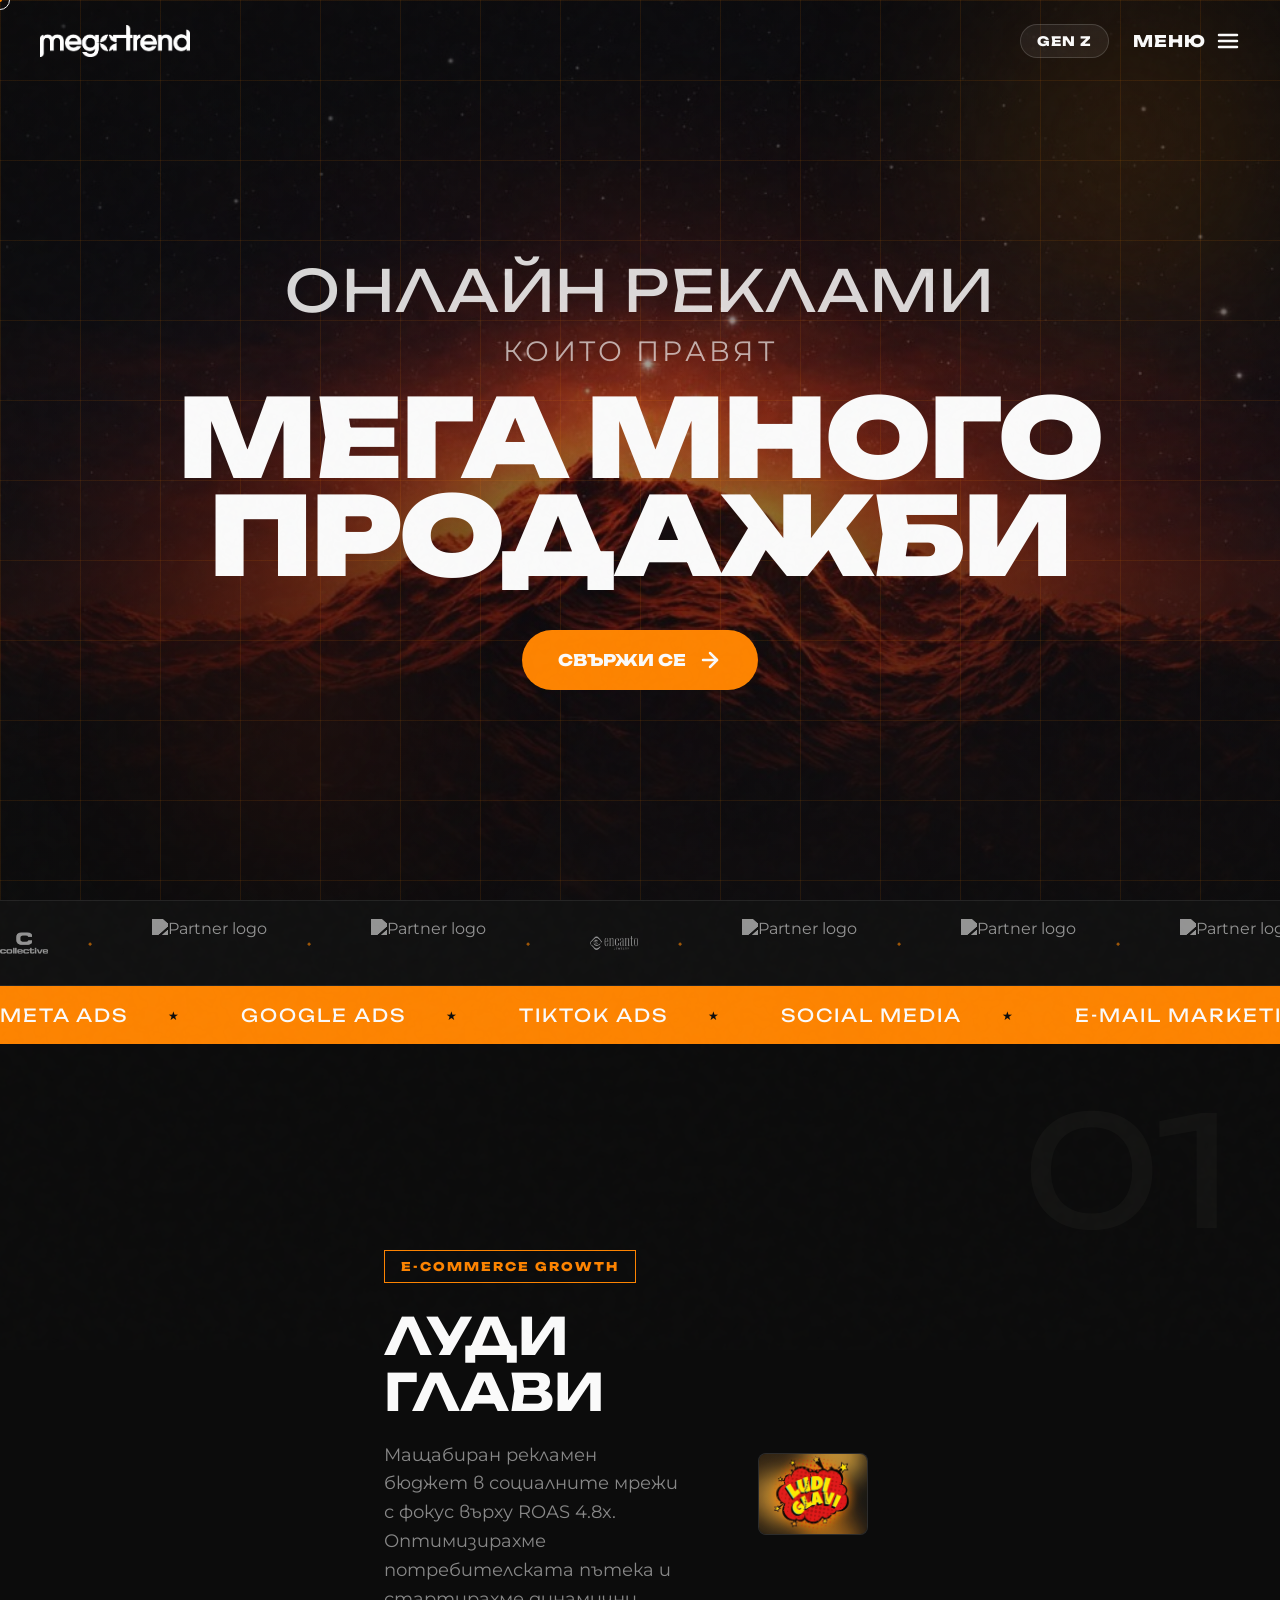
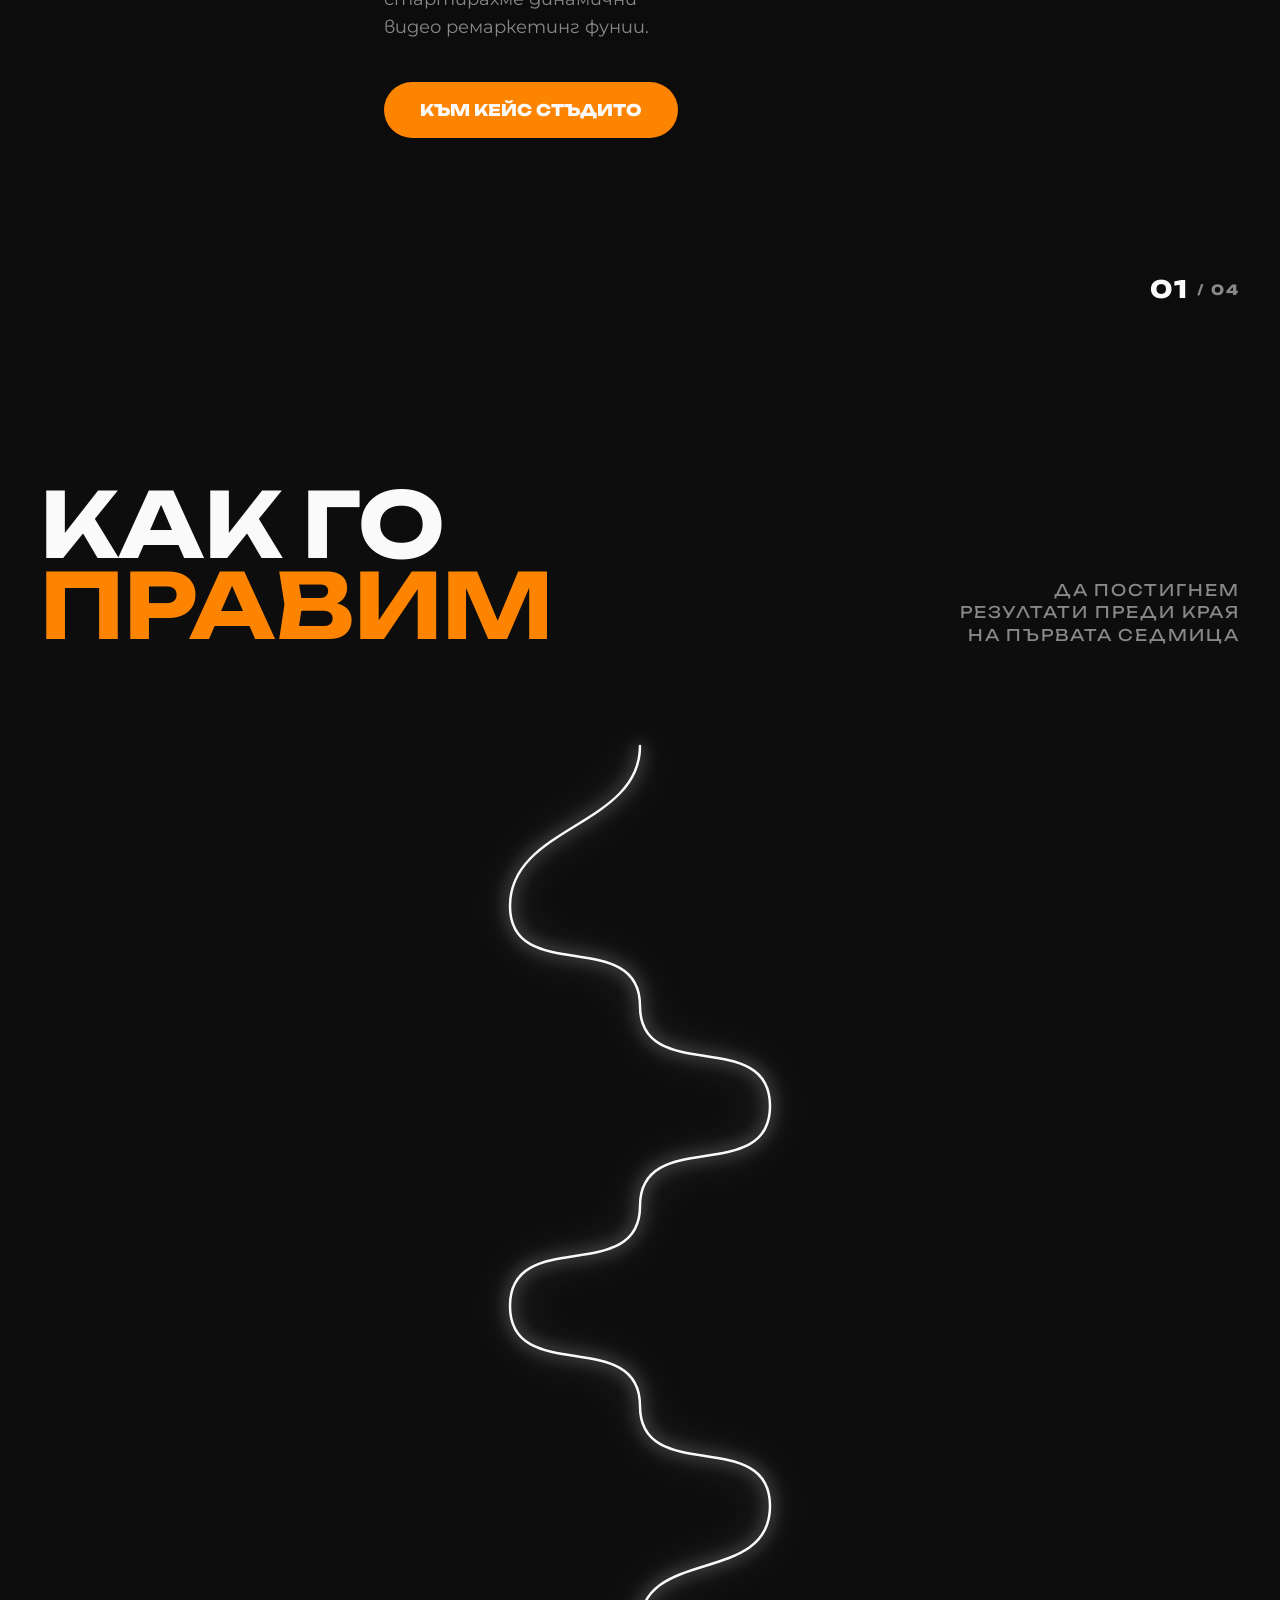
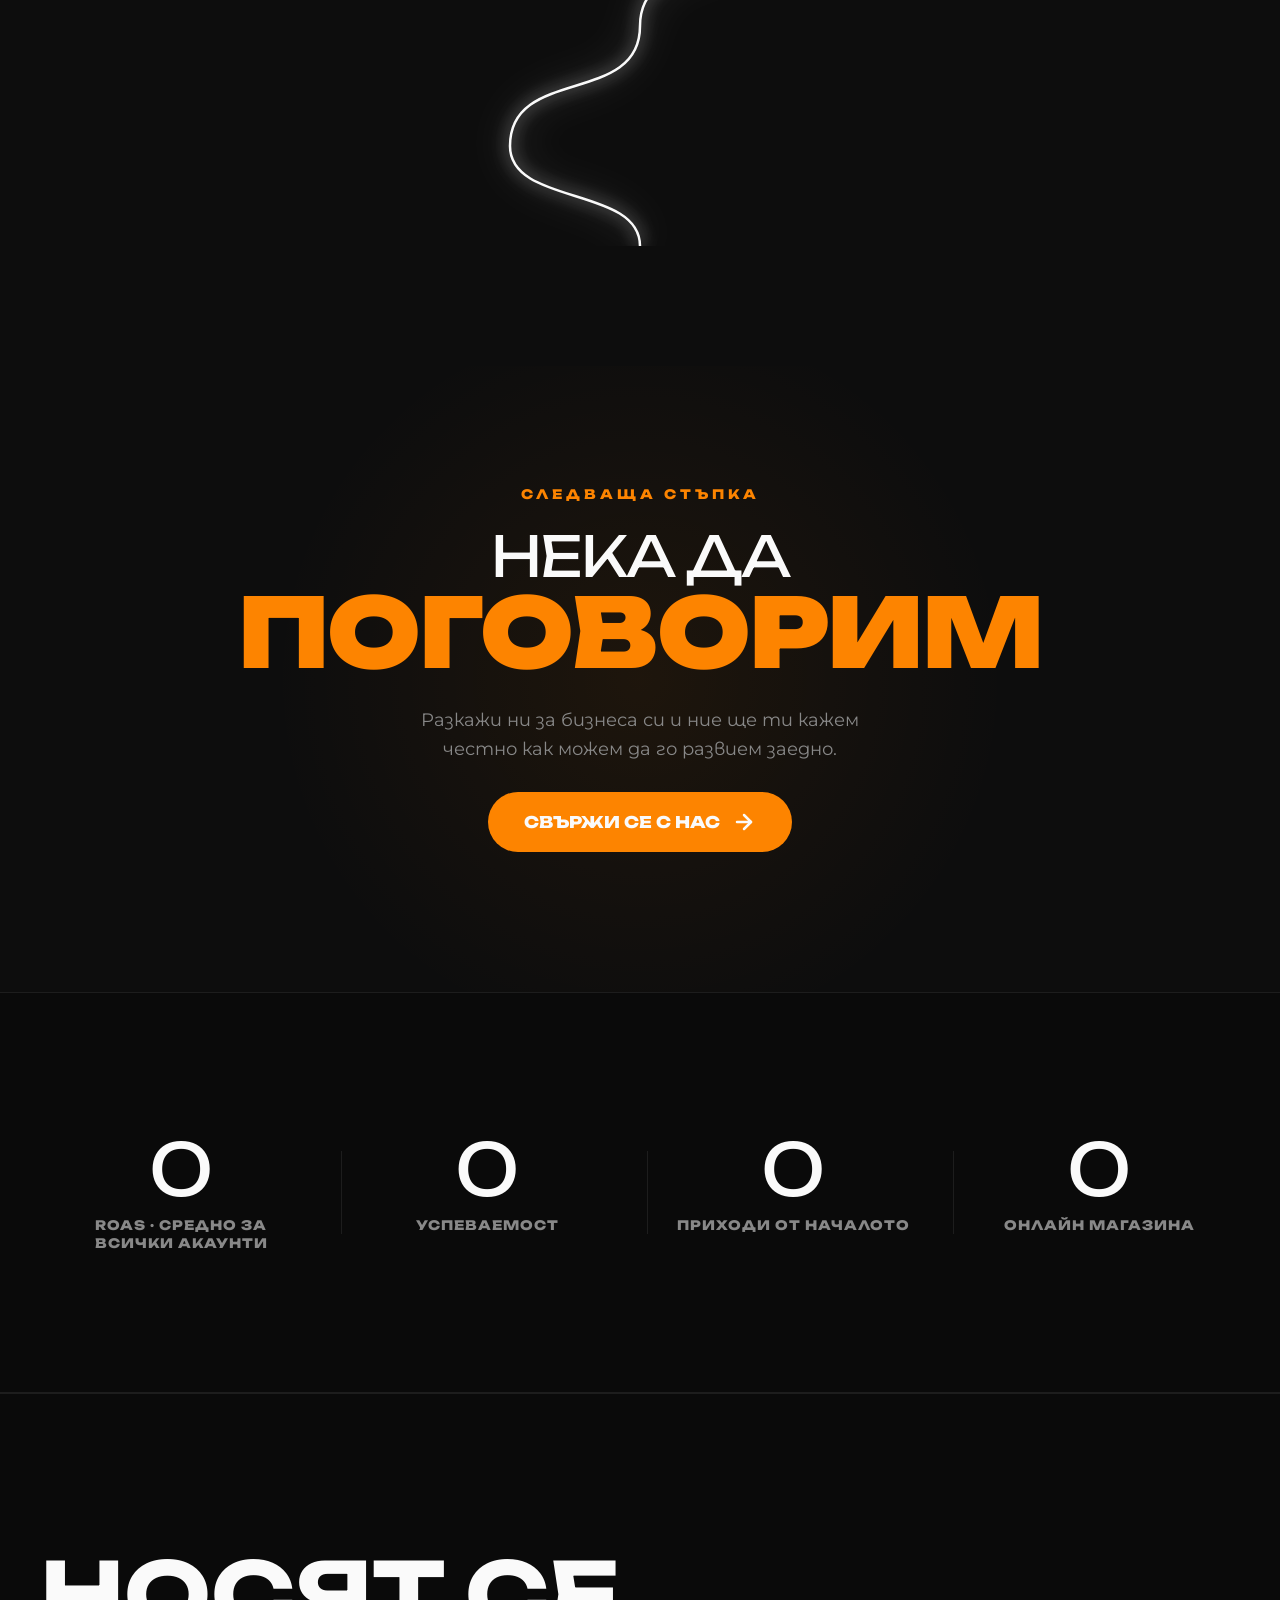
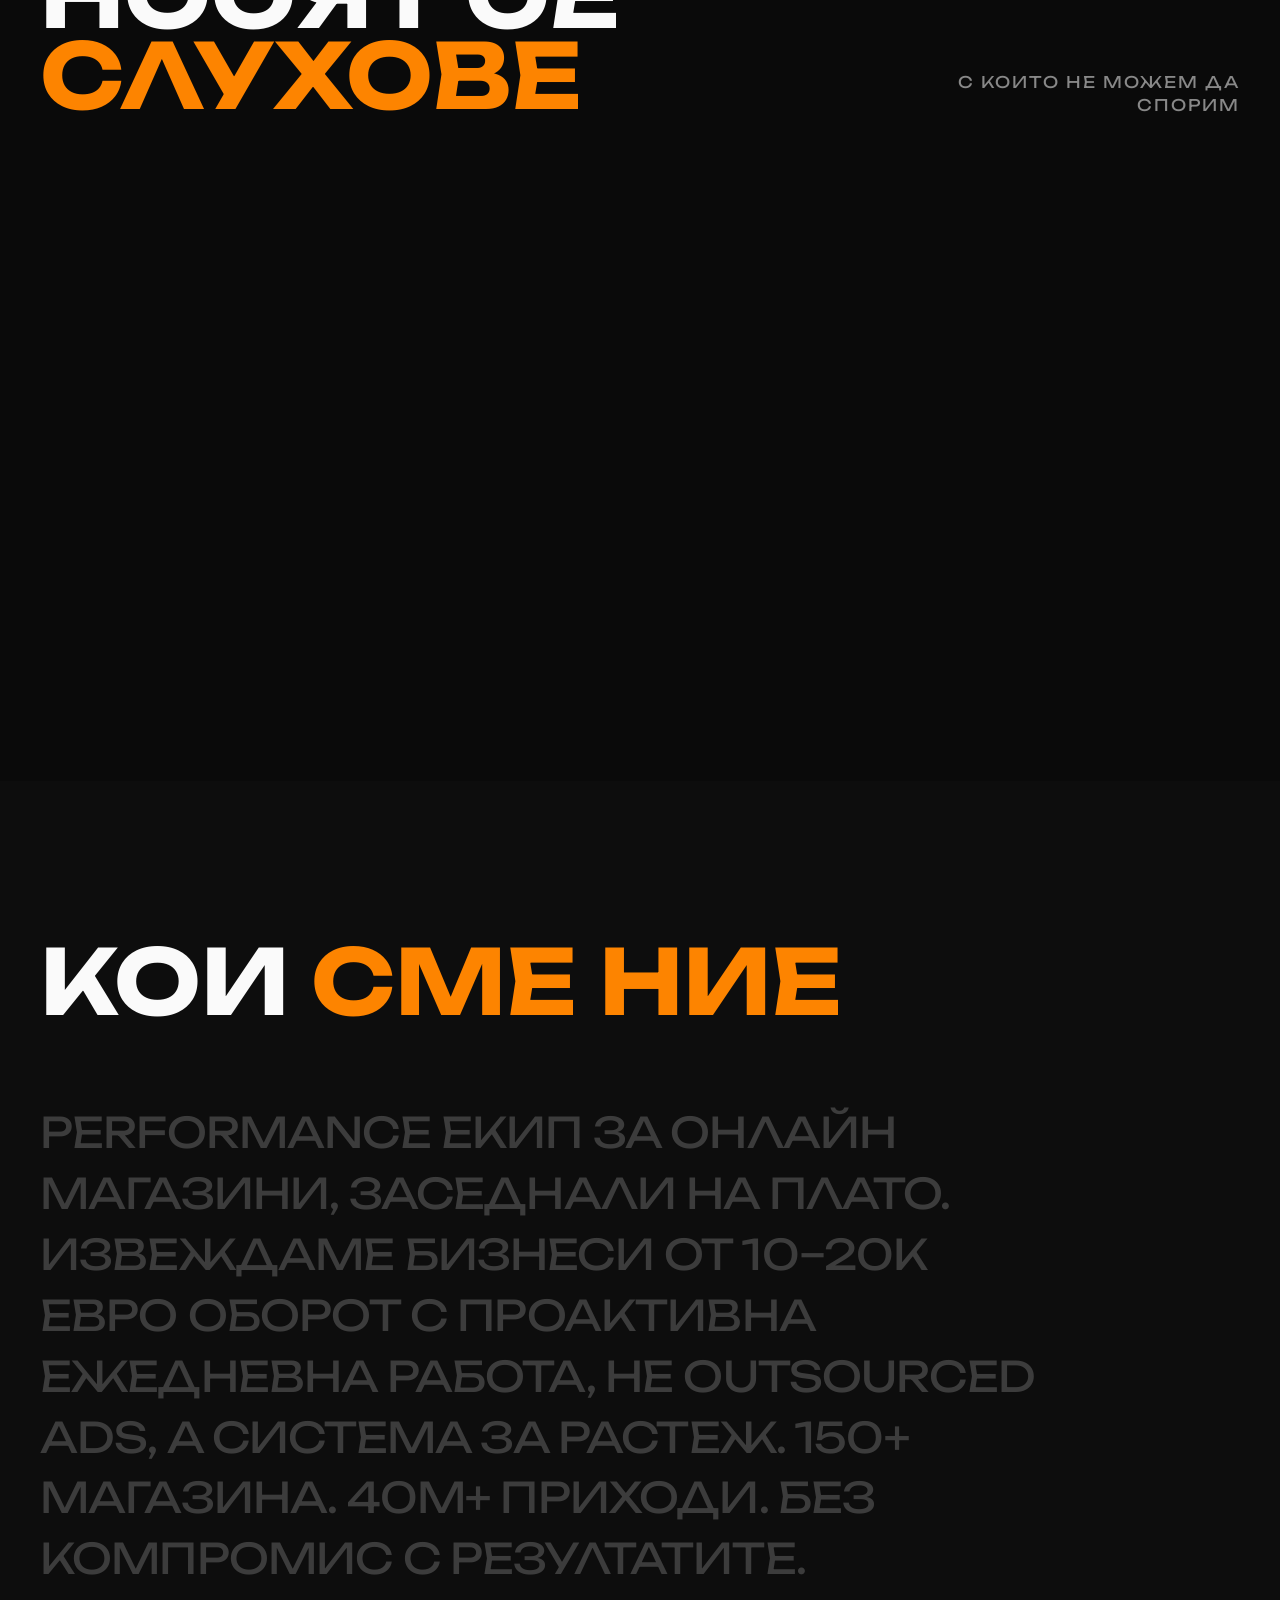
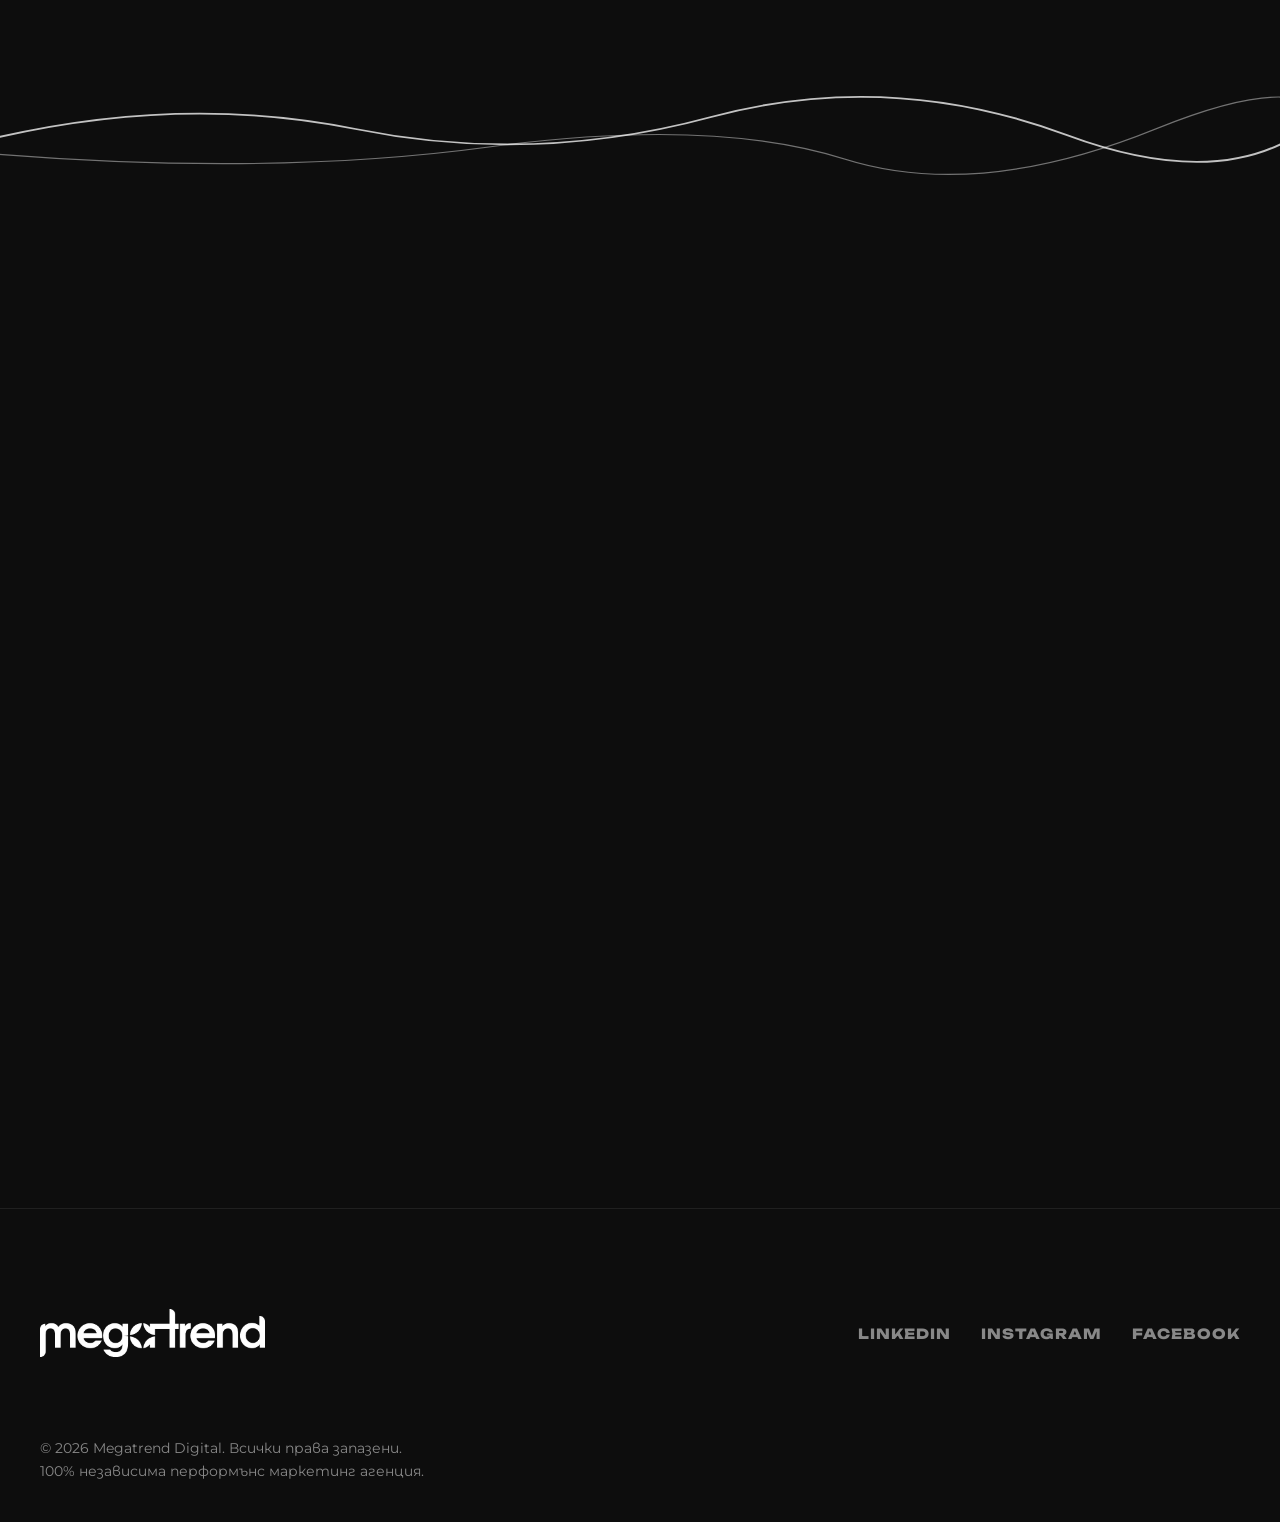
==== commit deea4e1b: "Update index.html" ====
--- a/megatrend/index.html
+++ b/megatrend/index.html
@@ -426,30 +426,34 @@
         </div>
 
         <div>
-          <form class="contact-form" id="contactForm">
+          <form class="contact-form" id="contactForm"
+      action="https://formspree.io/f/maqzvlap"
+      method="POST">
             <!-- Name -->
             <div class="form-group">
-              <input type="text" id="nameInput" class="form-input" placeholder=" " required>
+              <input type="text" id="nameInput" name="name" class="form-input" placeholder=" " required>
               <label for="nameInput" class="form-label" data-i18n="formName">Име</label>
             </div>
             <!-- Email -->
             <div class="form-group">
-              <input type="email" id="emailInput" class="form-input" placeholder=" " required>
+              <input type="email" id="emailInput" name="email" class="form-input" placeholder=" " required>
               <label for="emailInput" class="form-label" data-i18n="formEmail">Имейл</label>
             </div>
                         <!-- Phone -->
                         <div class="form-group">
-                          <input type="tel" id="phoneInput" class="form-input" placeholder=" ">
+                          <input type="tel" id="phoneInput" name="phone" class="form-input" placeholder=" ">
                           <label for="phoneInput" class="form-label">Телефон <span class="form-optional">(опционално)</span></label>
                         </div>
             <!-- Website (optional) -->
             <div class="form-group">
-              <input type="url" id="websiteInput" class="form-input" placeholder=" ">
+              <input type="url" id="websiteInput" name="website" class="form-input" placeholder=" ">
               <label for="websiteInput" class="form-label"><span data-i18n="formWebsite">Уебсайт</span> <span class="form-optional" data-i18n="formOptional">(опционално)</span></label>
             </div>
             <!-- Message -->
+            <!-- Message -->
+<div class="form-group form-group--textarea">
             <div class="form-group form-group--textarea">
-              <textarea id="msgInput" class="form-input form-textarea" placeholder=" " rows="3" required></textarea>
+              <textarea id="msgInput" name="message" class="form-input form-textarea" placeholder=" " rows="3" required></textarea>
               <label for="msgInput" class="form-label" data-i18n="formMsg">Съобщение</label>
             </div>
 
@@ -461,6 +465,7 @@
               </div>
               <div class="slider-track-wrap">
                 <input type="range" id="budgetSlider" class="budget-slider" min="500" max="50000" step="500" value="1000">
+                <input type="hidden" id="budgetInput" name="budget">
                 <div class="slider-fill" id="sliderFill"></div>
               </div>
               <div class="slider-ticks">
